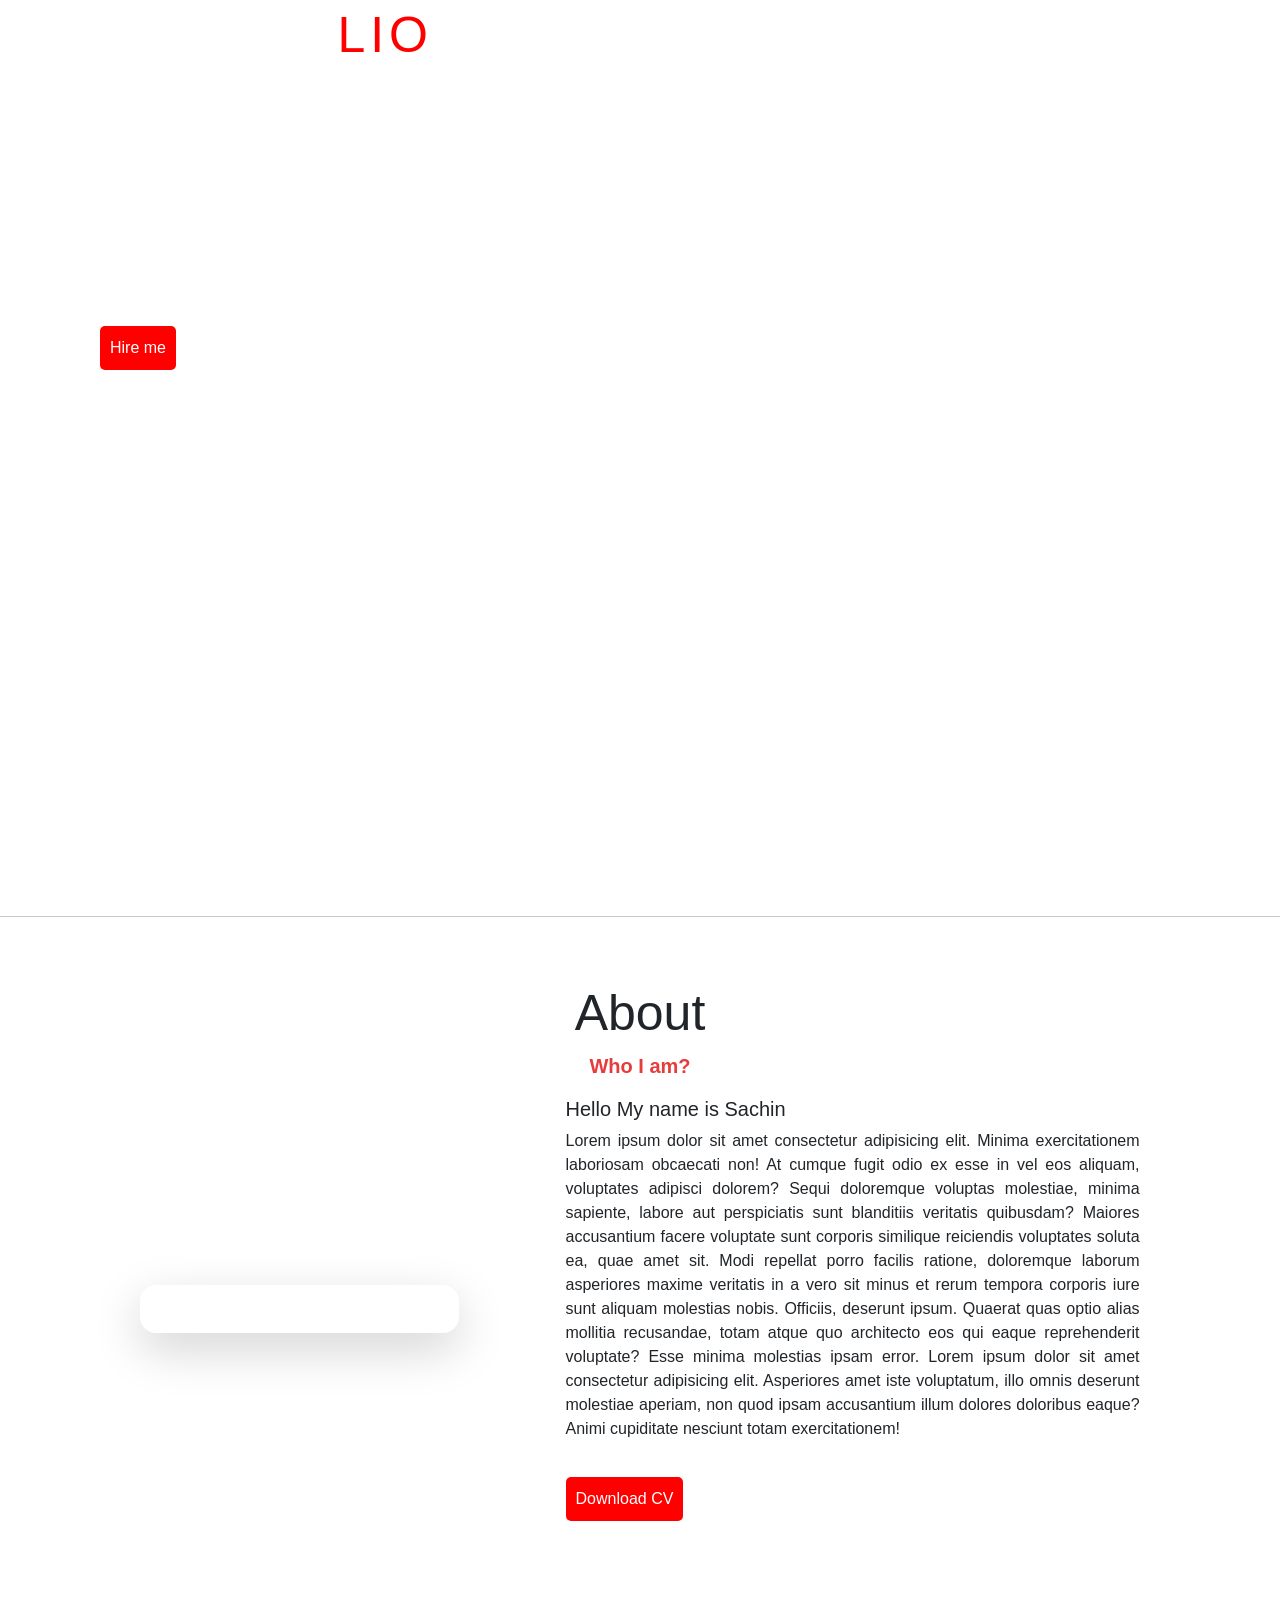
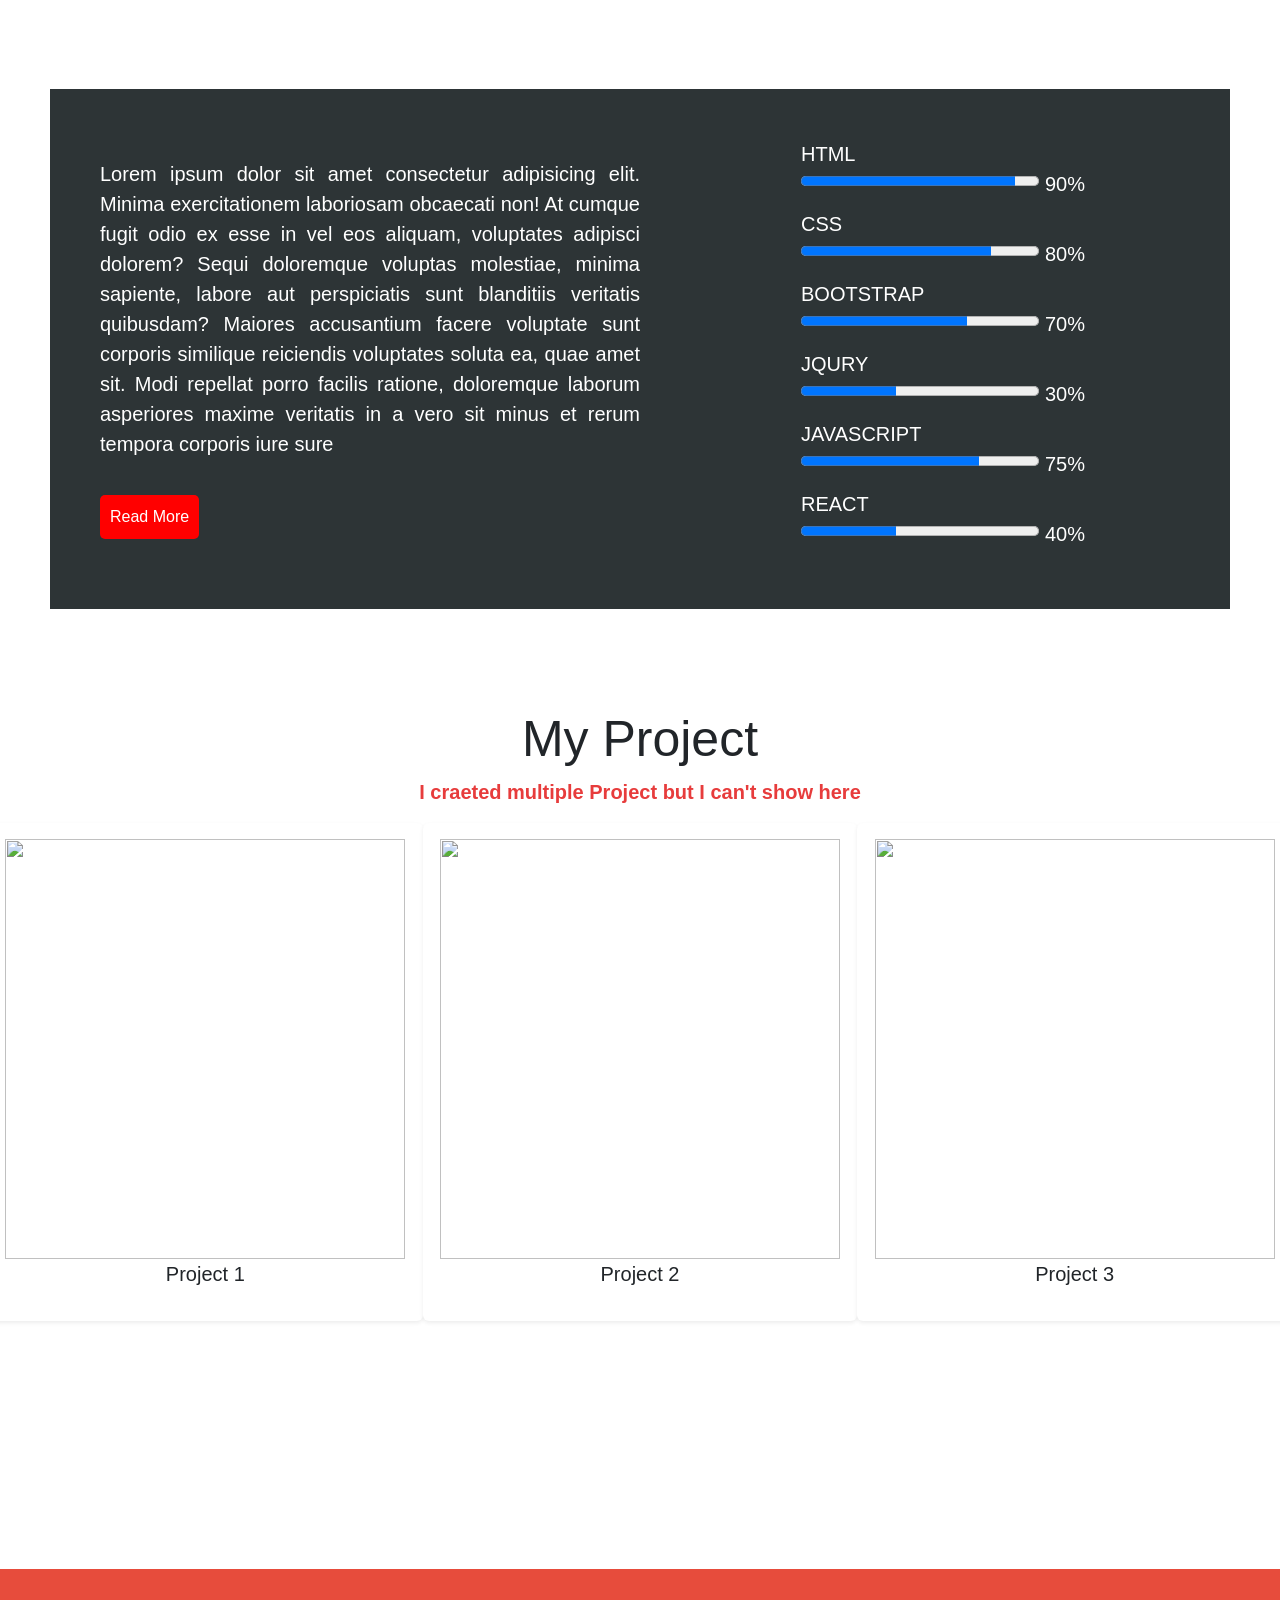
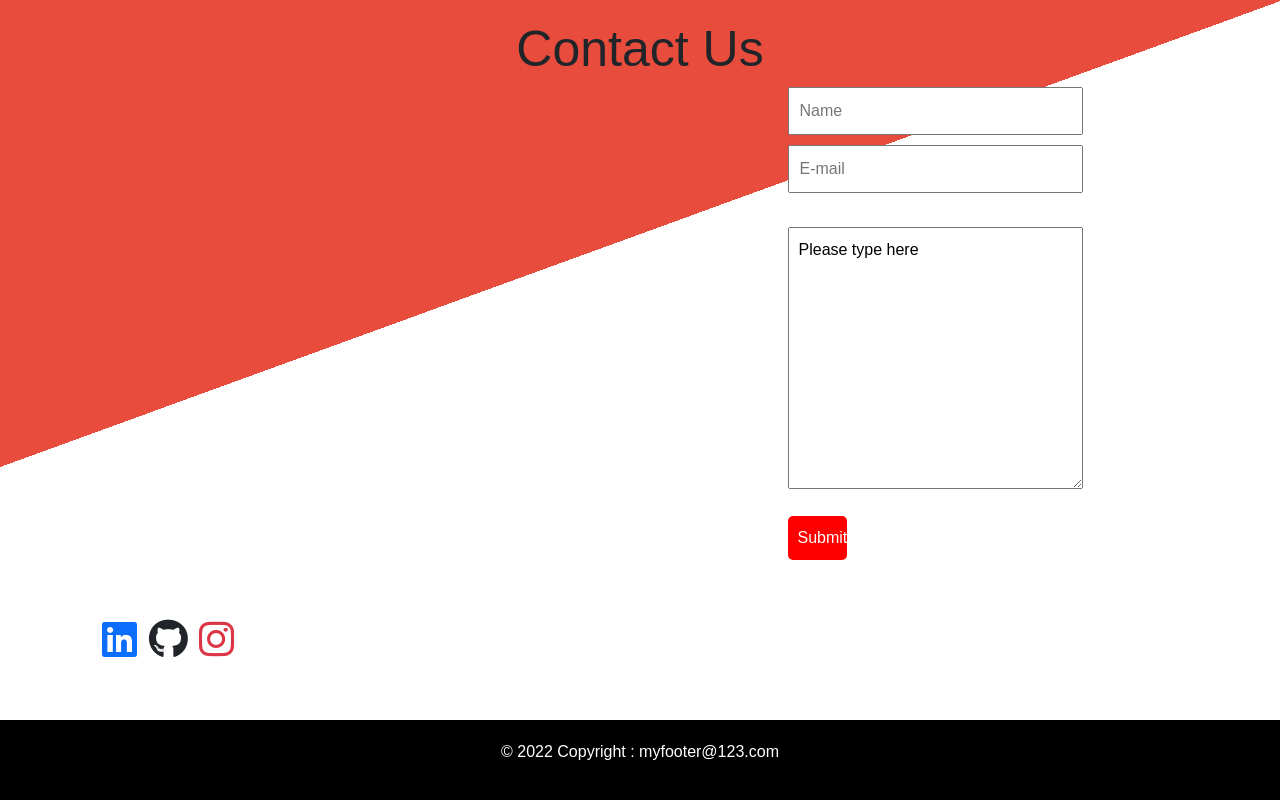
==== index.html @ 1a9c1e82 "replace the resume" ====
<!DOCTYPE html>
<html lang="en">

<head>
  <meta charset="UTF-8" />
  <meta http-equiv="X-UA-Compatible" content="IE=edge" />
  <meta name="viewport" content="width=device-width, initial-scale=1.0" />
  <title>Document</title>
  <link rel="stylesheet" href="style.css" />
  <link href="https://cdn.jsdelivr.net/npm/bootstrap@5.2.1/dist/css/bootstrap.min.css" rel="stylesheet"
    integrity="sha384-iYQeCzEYFbKjA/T2uDLTpkwGzCiq6soy8tYaI1GyVh/UjpbCx/TYkiZhlZB6+fzT" crossorigin="anonymous">

  <!-- font awesome -->
  <link rel="stylesheet" href="https://cdnjs.cloudflare.com/ajax/libs/font-awesome/6.2.0/css/all.min.css">
  <!-- aos library  -->
  <link rel="stylesheet" href="https://cdnjs.cloudflare.com/ajax/libs/aos/2.3.4/aos.css">
  <!-- jquery -->
  <!-- <script src="https://code.jquery.com/jquery-3.6.1.js"></script> -->

  <!-- type js -->
  <script src="js/typed.min.js"></script>

</head>

<body>
  <header>
    <nav>
      <div class="logo">PORTFO<span>LIO</span></div>
      <div class="menu">
        <a href="#home">Home</a>
        <a href="#about">About</a>
        <a href="#skills">Skills</a>
        <a href="#project">Project</a>
        <a href="#contact">Contact</a>
      </div>
    </nav>

    <div class="text">
      <p>Hello, I am</p>
      <h1>Sachin Rajput</h1>
      <p>And i am a <span id="ani" style="color:red;"></span></p>
      <button class="c-btn">Hire me</button>
    </div>
  </header>

  <section id="sidenav">
    <img src="img/menu icon1.jpg" id="menu-icon">
    <a href="#home">Home</a>
    <a href="#about">About</a>
    <a href="#skills">Skills</a>
    <a href="#project">Project</a>
    <a href="#contact">Contact</a>
  </section>
  <hr />
  <!-- about -->
  
  <section id="about">
    <div class="section-info">
      <h1>About</h1>
      <p>Who I am?</p>
    </div>
    <div class="about-row d-flex justify-content-evenly">
      <div class="about-left-col  p-0 rounded-4 shadow-lg">
        <img src="img/mypic.jpg" alt="" srcset="" data-aos="zoom-in" class="img-fluid p-4 rounded-5"/>
      </div>

      <div class="about-right-col ps-3">
        <h1>Hello My name is Sachin <span id="ane" class="text-danger fs-5"></span></h1>
        <p>
          Lorem ipsum dolor sit amet consectetur adipisicing elit. Minima
          exercitationem laboriosam obcaecati non! At cumque fugit odio ex
          esse in vel eos aliquam, voluptates adipisci dolorem? Sequi
          doloremque voluptas molestiae, minima sapiente, labore aut
          perspiciatis sunt blanditiis veritatis quibusdam? Maiores
          accusantium facere voluptate sunt corporis similique reiciendis
          voluptates soluta ea, quae amet sit. Modi repellat porro facilis
          ratione, doloremque laborum asperiores maxime veritatis in a vero
          sit minus et rerum tempora corporis iure sunt aliquam molestias
          nobis. Officiis, deserunt ipsum. Quaerat quas optio alias mollitia
          recusandae, totam atque quo architecto eos qui eaque reprehenderit
          voluptate? Esse minima molestias ipsam error. Lorem ipsum dolor sit
          amet consectetur adipisicing elit. Asperiores amet iste voluptatum,
          illo omnis deserunt molestiae aperiam, non quod ipsam accusantium
          illum dolores doloribus eaque? Animi cupiditate nesciunt totam
          exercitationem!
        </p>
        <button class="c-btn" onclick="openCv()">Download CV</button>
      </div>
    </div>
  </section>

  <!-- skills -->
  <section id="skills">
    <div class="section-info">
      <h1 class="mt-0">Skills</h1>
    </div>
    <div class="skills-row">
      <div class="skills-left-col">
        <p>
          Lorem ipsum dolor sit amet consectetur adipisicing elit. Minima
          exercitationem laboriosam obcaecati non! At cumque fugit odio ex
          esse in vel eos aliquam, voluptates adipisci dolorem? Sequi
          doloremque voluptas molestiae, minima sapiente, labore aut
          perspiciatis sunt blanditiis veritatis quibusdam? Maiores
          accusantium facere voluptate sunt corporis similique reiciendis
          voluptates soluta ea, quae amet sit. Modi repellat porro facilis
          ratione, doloremque laborum asperiores maxime veritatis in a vero
          sit minus et rerum tempora corporis iure sure
        </p>
        <button class="c-btn">Read More</button>
      </div>

      <div class="skills-right-col">
        <div class="progress-div">
          <p>
            <span>HTML</span> <br>
            <progress value="90" max="100"></progress>
            <span>90%</span>
          </p>

          <p>
            <span>CSS</span><br>
            <progress value="80" max="100"></progress>
            <span>80%</span>
          </p>

          <p>
            <span>BOOTSTRAP</span><br>
            <progress value="70" max="100"></progress>
            <span>70%</span>
          </p>

          <p>
            <span>JQURY</span><br>
            <progress value="40" max="100"></progress>
            <span>30%</span>
          </p>

          <p>
            <span>JAVASCRIPT</span><br>
            <progress value="75" max="100"></progress>
            <span>75%</span>
          </p>

          <p>
            <span>REACT</span><br>
            <progress value="40" max="100"></progress>
            <span>40%</span>
          </p>
        </div>
      </div>
  </section>

  <!-- project -->
  <section id="project" style="margin-top: 50px;">
    <div class="section-info my-3">
      <h1>My Project</h1>
      <p>I craeted multiple Project but I can't show here</p>
    </div>
    <div class="row w-auto my-3 text-center">
      <div class="col-sm-12 col-md-4 col-lg-4 col-12 shadow-sm p-3 mb-5 bg-white rounded ">
        <img src="img/project3.PNG" alt="" width="400" height="420" data-aos="flip-left">
        <p class="fs-5">Project 1</p>
      </div>
      <div class="col-sm-12 col-md-4 col-lg-4 col-12 shadow-sm p-3 mb-5 bg-white rounded">
        <img src="img/project2.PNG" alt="" width="400" height="420" data-aos="flip-right">
        <p class="fs-5">Project 2</p>
      </div>

      <div class="col-sm-12 col-md-4 col-lg-4 col-12 shadow-sm p-3 mb-5 bg-white rounded">
        <img src="img/project1.PNG" alt="" width="400" height="420" data-aos="flip-left">
        <p class="fs-5">Project 3</p>
      </div>
    </div>
  </section>

  <!-- contact -->
  <section id="contact" style="margin-top: 200px;">
    <div class="section-info">
      <h1>Contact Us</h1>
    </div>
    <div class="contact-row">
      <div class="contact-left-row">
        <img src="img/b3.png" alt="" srcset="" data-aos="fade-up">
      </div>

      <div class="contact-right-row">
        <form>
          <input type="name" placeholder="Name" autocomplete="off">
          <input type="email" placeholder="E-mail" autocomplete="off">
          <br><br>
          <textarea name="textare" id="" cols="30" rows="10">Please type here</textarea><br>
          <button class="c-btn">Submit</button>
        </form>
      </div>
    </div>
  </section>


  <div class="socialicon">
    <a href="https://www.linkedin.com/in/sachin-rajput-55550b216/"><i
        class="fa-brands fa-linkedin text-primary"></i></a>
    <a href="https://github.com/SachinRajput98"><i class="fa-brands fa-github text-dark"></i></a>
    <a href="https://www.instagram.com/sachin_rajput_up20/"><i class="fa-brands fa-instagram text-danger"></i></a>
  </div>


  <footer id="myfooter">
    <div class="footer footer-responsive">
      <p>© 2022 Copyright : <a href="https://github.com/SachinRajput98">myfooter@123.com</a></p>
    </div>
  </footer>
  <!-- bootstrap -->
  <script src="https://cdn.jsdelivr.net/npm/bootstrap@5.2.1/dist/js/bootstrap.bundle.min.js"
    integrity="sha384-u1OknCvxWvY5kfmNBILK2hRnQC3Pr17a+RTT6rIHI7NnikvbZlHgTPOOmMi466C8"
    crossorigin="anonymous"></script>
  <!-- aos libray for image flip -->
  <script src="https://unpkg.com/aos@2.3.1/dist/aos.js"></script>
  <script>
    AOS.init();
  </script>
  <!-- It is not working -->
  <!-- <script src="js/jquery.ripples.js"></script>
    <script>
      jQuery (document).ready(function(){
        $('header').ripples({
          dropRadius:20,
          perturbance:0.03,
        });
      })
    </script>  -->

  <!-- type front end developer -->
  <script>
    let animate = new Typed("#ani", {
      strings: ["Front End Developer", "Back End Developer", "Cloud Engineer"],
      typeSpeed: 100,
      backSpeed: 100,
      loop: true,
    })
  </script>

  <script>
    let animatee = new Typed("#ane", {
      strings: ["Front End Developer"],
      typeSpeed: 100,
      backSpeed: 100,
      loop: true,
    })
  </script>

  <script>
    var menu = document.getElementById("menu-icon");
    var sidenav = document.getElementById("sidenav");
    sidenav.style.width = "0px";
    menu.onclick = function () {
      if (sidenav.style.width == "0px") {
        sidenav.style.width = "250px";
      }
      else {
        sidenav.style.width = "0px";
      }
    }
  </script>
  <script>
    function openCv() {
      console.log("clicked")
      window.open("img/sachin-kumar.pdf", "_blank");
    }
  </script>
</body>

</html>
---- style.css ----
* {
  margin: 0;
  padding: 0;
  box-sizing: border-box;
  font-family: Verdana, Geneva, Tahoma, sans-serif;
  scroll-behavior: smooth;
}
header {
  width: 100%;
  height: 100vh;
  background: url("img/b1.png"), url("img/bg1.jpeg");
  background-size: 50% 100%, cover;
  background-position: right, center;
  background-repeat: no-repeat, no-repeat;
  /* used clip path generator  design create like -- tringle*/
  clip-path: polygon(50% 0%, 100% 0, 100% 75%, 50% 100%, 0% 75%, 0 0);
  background-attachment: fixed;
}
.logo {
  color: white;
  font-size: 50px;
  margin-left: 100px;
  letter-spacing: 5px;
}
.logo span {
  color: red;
}

/* nav css */
.menu {
  margin-right: 100px;
}
.menu a {
  color: white;
  text-decoration: none;
  padding: 10px 20px;
  margin: 5px;
  font-size: 20px;
  font-weight: bold;
}
.menu a:hover {
  color:chocolate;
  transition: 0.4;
}

nav {
  width: 100%;
  height: 70px;
  display: flex;
  align-items: center;
  justify-content: space-between;
}

/* text css */
.text {
  color: white;
  margin-top: 100px;
  padding-left: 100px;
  max-width: 550px;
}
.text h1 {
  font-size: 30px;
}
.text p {
  font-size: 20px;
}

.c-btn {
  color: white;
  background-color: red;
  margin-top: 20px;
  border: none;
  outline: none;
  width: auto;
  padding: 10px;
  border-radius: 5px;
}

/* about css */
#about {
  padding: 50px 50px;

}
.section-info {
  font-weight: bold;
  text-align: center;
}
.section-info h1 {
  font-size: 50px;
}
.section-info p {
  font-size: 20px;
  color: #e73c3c;
}
.about-row {
  display: flex;
  flex-wrap: wrap;
  justify-content: center;
  align-items: center;
}
.about-left-col {
  flex-basis: 27%;
}
.about-left-col img {
  width: 100%;
  padding: 50px;
}
.about-right-col {
  flex-basis: 50%;
}
.about-right-col img {
  text-align: center;
  align-items: center;
}
.about-right-col h1 {
  font-size: 20px;
}
.about-right-col p {
  text-align: justify;
}

/* skill css */

#skills {
  padding: 100px 50px;
  background: url("img/bg2.jpg");
  background-size: cover;
  color: white;
  padding: 50px;
  background-attachment: fixed;
}
#skills .section-info h1 {
  color: white;
}
.skills-row {
  display: flex;
  flex-wrap: wrap;
  justify-content: center;
  align-items: center;
  background: rgb(45, 52, 54);
  padding: 50px;
}
.skills-left-col {
  flex-basis: 50%;
  text-align: justify;
}

.skills-left-col p {
  font-size: 20px;
}
.skills-right-col {
  flex-basis: 50%;
}

progress {
  width: 80%;
}

.progress-div {
  width: 70%;
  margin: auto;
}
.progress-div p {
  margin-bottom: 10px;
  font-size: 20px;
  padding-left: 80px;
  text-align: justify;
}

/* contact css */
#contact {
  padding: 50px 50px;
  margin-top: 100px;
  background: linear-gradient(160deg, #e74c3c 45%, white 0%);
}

.contact-row {
  display: flex;
  flex-wrap: wrap;
  justify-content: center;
  align-items: center;
}
.contact-left-row {
  flex-basis: 50%;
}

.contact-right-row {
  flex-basis: 50%;
}
.contact-right-row form {
  text-align: center;
}
.contact-right-row form h2 {
  margin-bottom: 20px;
}

.contact-right-row form input {
  margin-bottom: 10px;
  width: 50%;
  padding: 10px;
}
.contact-right-row form textarea {
  width: 50%;
  padding: 10px;
}
.contact-right-row form button {
  width: 10%;
  padding: 10px;
  margin-right: 40%;
}

/* footer */
#myfooter {
  display: flex;
  width: 100%;
  text-align: center;
  align-items: center;
  background-color: black;
  height: 80px;
  padding: 30px;
  justify-content: space-around;
  text-decoration: none;
}
#myfooter p {
  text-decoration: none;
  color: white;
}
#myfooter a {
    text-decoration: none;
    color: white;
  }
.socialicon {
  margin-left: 8%;
  margin-bottom: 50px;
  font-size: 40px;
}

#sidenav{
  display: none;
}

/* @media only screen and (max-width: 600px) and (min-width: 400px) {...} */
@media only screen and (max-width:768px){
  header{
    background: url("img/bg1.jpeg");
    background-size: cover;
  }
  #sidenav{
    position: fixed;
    top: 0;
    right: 0;
    width: 0px;
    height: 100vh;
    background: rgba(0,0,0, 0.8);
    padding: 100px 0px;
  }
 
  #sidenav a{
    text-decoration: none;
    color: white;
    font-size: 20px;
    margin: 10px 30px;
    padding: 20px;
    display: block;
  }

  #sidenav a:hover{
    color: darkorange;
    transition: 0.4s;
  }

  #menu-icon{
    position:fixed;
    top: 10px;
    left:50px;
    width: 50px;
    cursor: pointer;
    transition: 0.4s;
    display: block;
  }
  /* #menu-icon{
    display:inline;
  } */
  .logo{
    padding-left: 50px;
  }
  .menu a{
    display: none;
  }
  .text{
    margin-left: 50px;
  }

  .about-left-col {
    flex-basis: 100%;
  }
  .about-left-col img {
    width: 100%;
    padding: 50px;
  }
  .about-right-col {
    flex-basis: 100%;
    padding: 100px;
  }
  .skills-left-col {
    flex-basis: 100%;
  }
  .skills-right-col {
    flex-basis: 100%;
  }
  progress{
    width: 80%;
  }

  .progress-div p {
    margin-bottom: 10px;
    font-size: 20px;
    padding-left: 20px;
    text-align: justify;
  }
  .contact-left-row {
    flex-basis: 100%;
  }
  
  .contact-right-row {
    flex-basis: 100%;
  }
  .contact-right-row form {
    width: auto;
  }
  .contact-right-row form  button{
    width: auto;
  }
  .socialicon {
    margin-left: 40%;
    margin-bottom: 50px;
    font-size: 40px;
  }
}
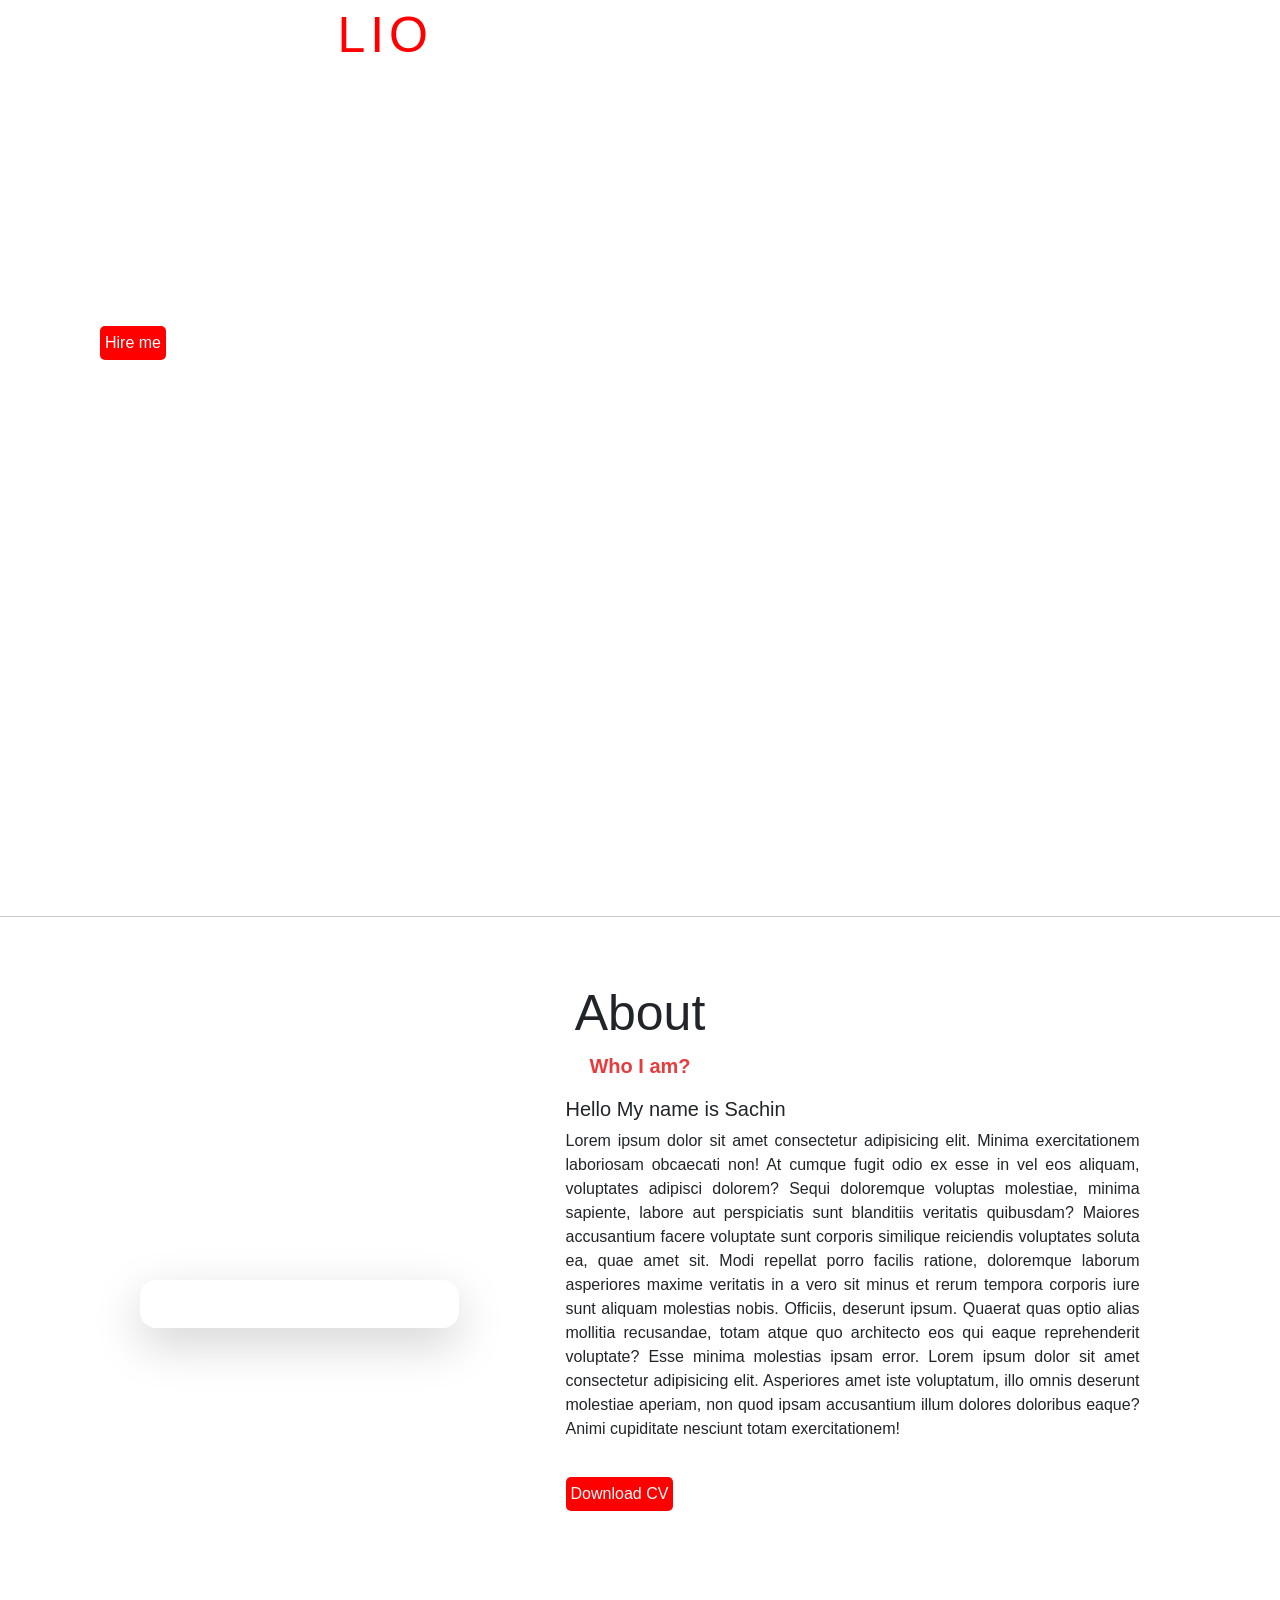
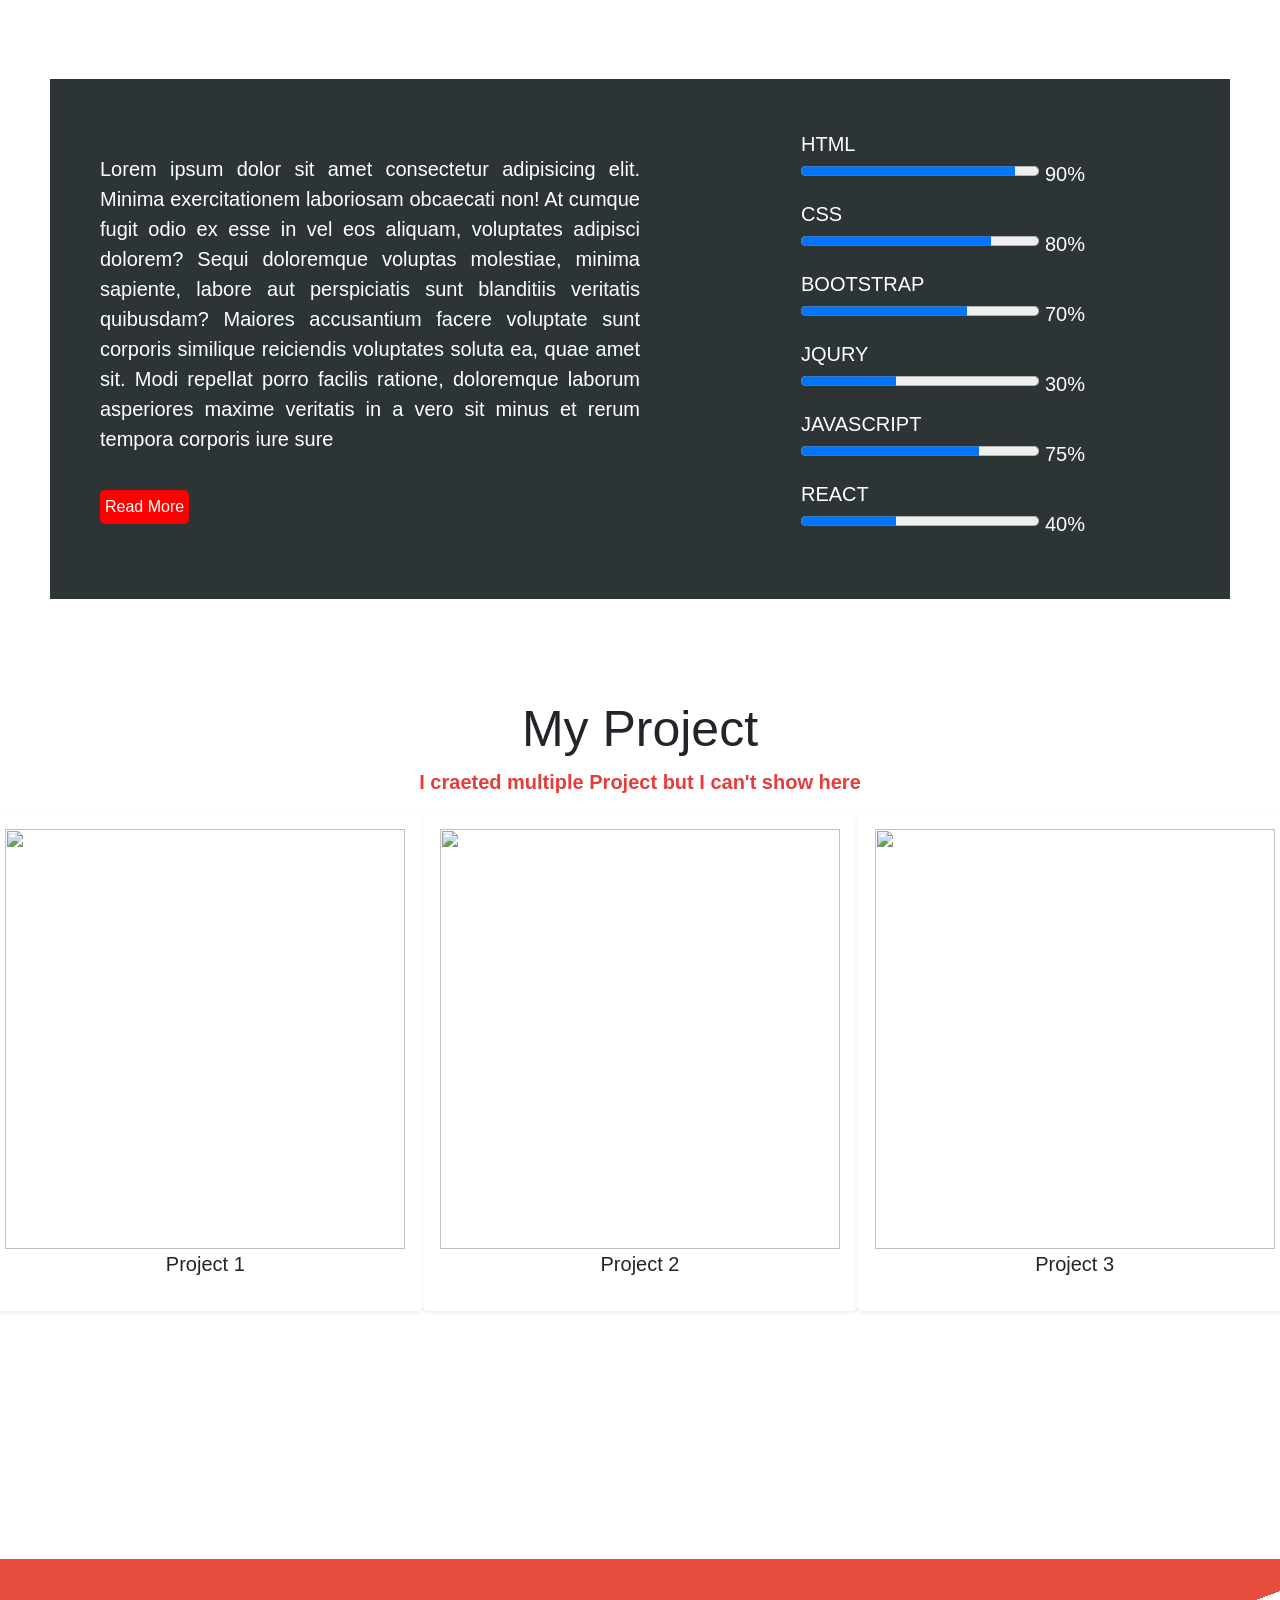
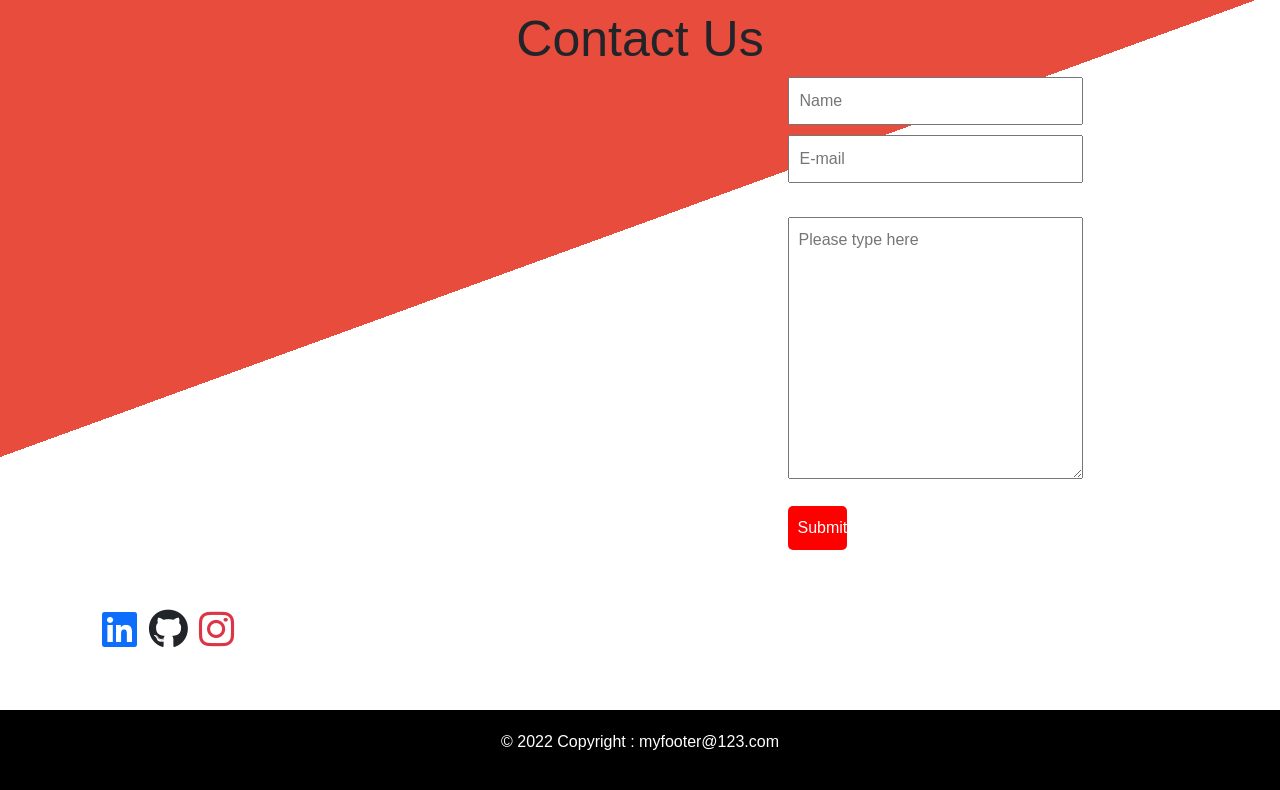
==== commit c9ae86dd: "some chages in conatact textarea" ====
--- a/index.html
+++ b/index.html
@@ -189,7 +189,7 @@
           <input type="name" placeholder="Name" autocomplete="off">
           <input type="email" placeholder="E-mail" autocomplete="off">
           <br><br>
-          <textarea name="textare" id="" cols="30" rows="10">Please type here</textarea><br>
+          <textarea name="textare" id="" cols="30" rows="10" placeholder="Please type here"></textarea><br>
           <button class="c-btn">Submit</button>
         </form>
       </div>
--- a/style.css
+++ b/style.css
@@ -4,6 +4,12 @@
   box-sizing: border-box;
   font-family: Verdana, Geneva, Tahoma, sans-serif;
   scroll-behavior: smooth;
+  
+}
+
+html,body{
+  overflow-x: hidden;
+  overflow-y: auto;
 }
 header {
   width: 100%;
@@ -72,7 +78,7 @@
   border: none;
   outline: none;
   width: auto;
-  padding: 10px;
+  padding: 5px;
   border-radius: 5px;
 }
 
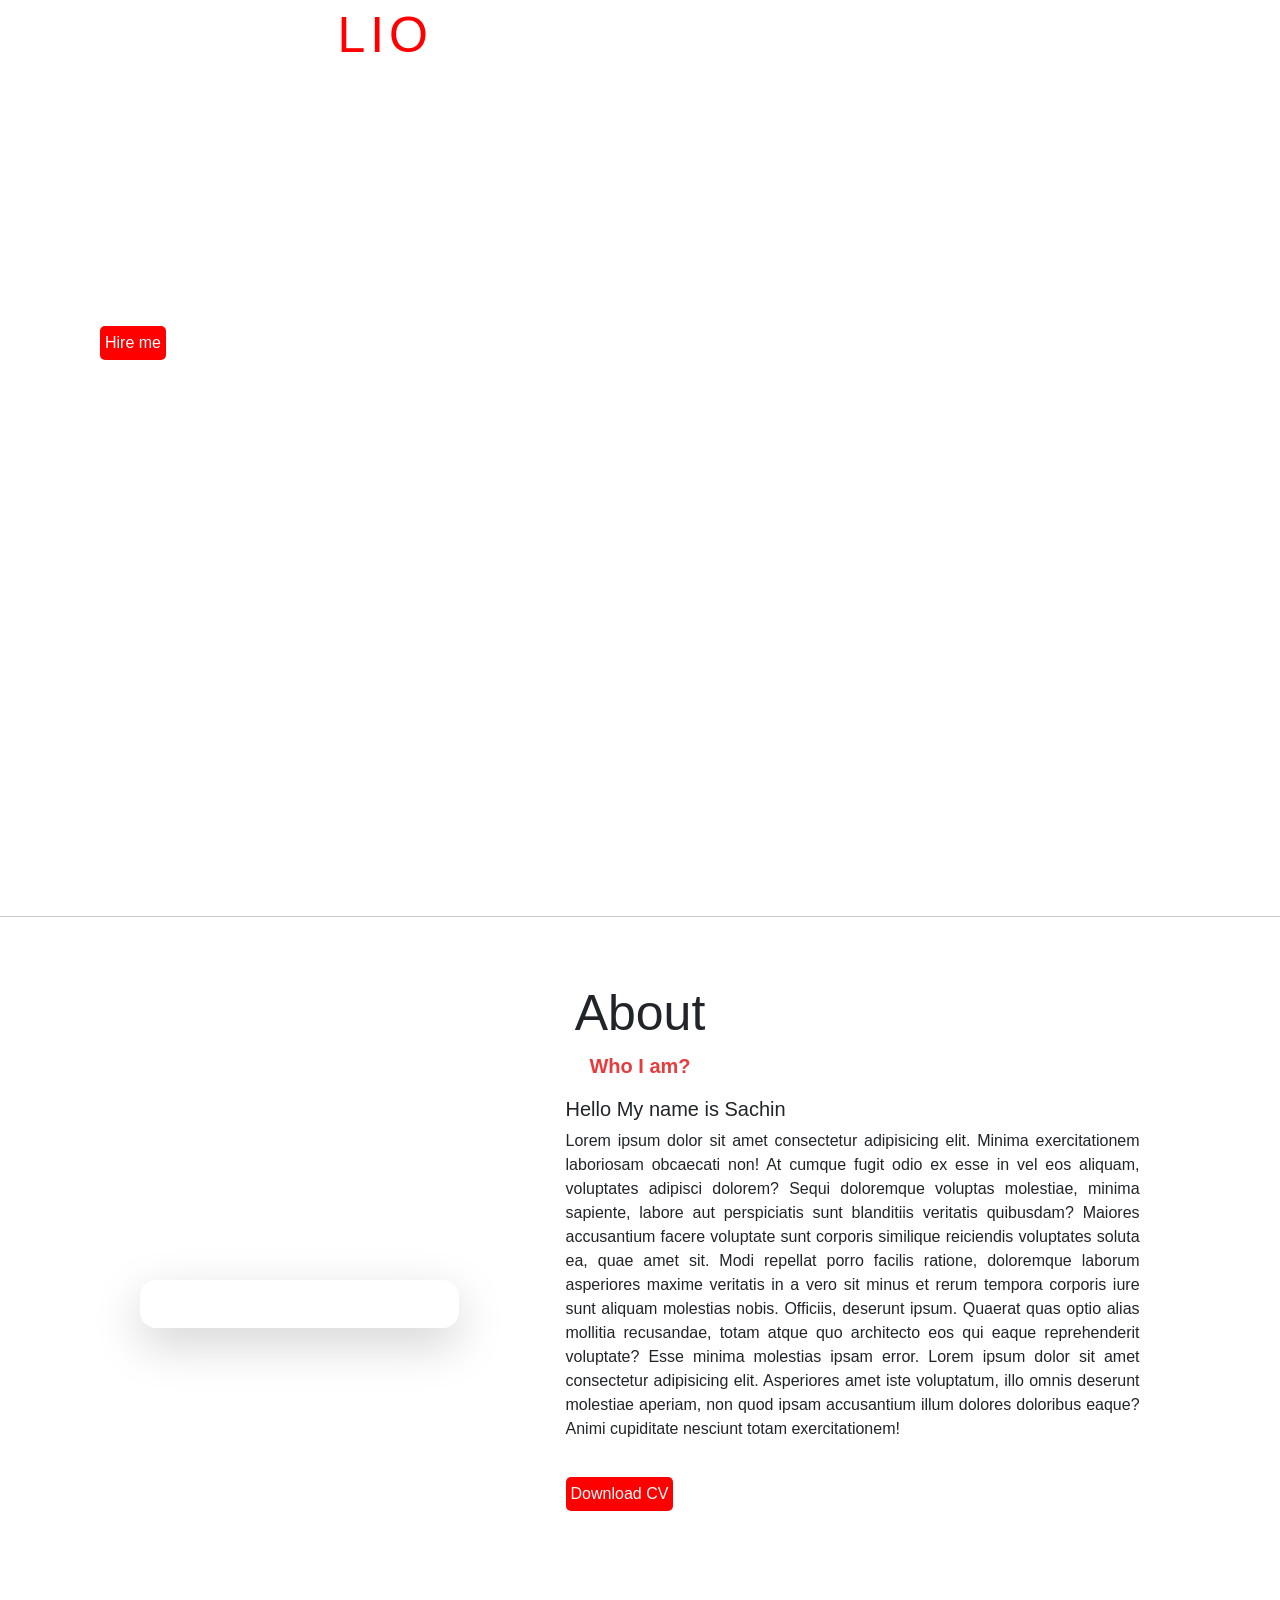
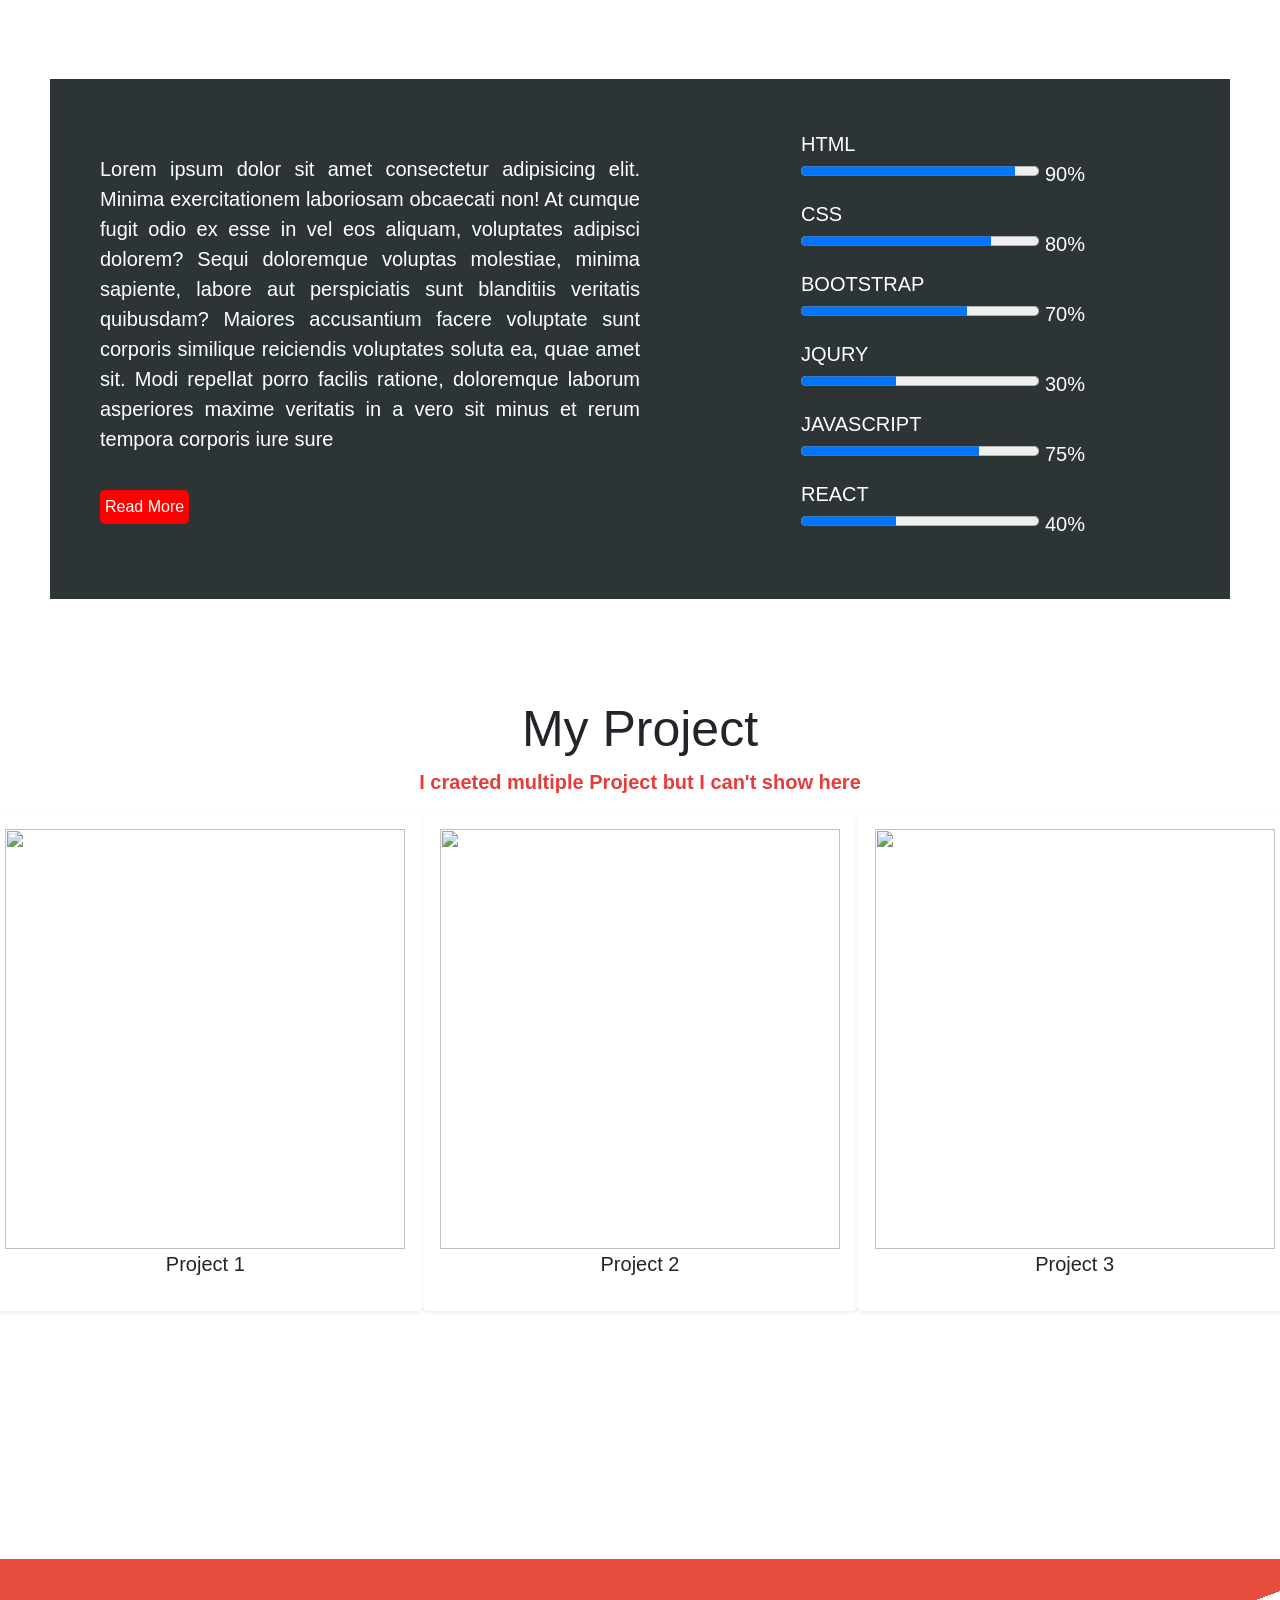
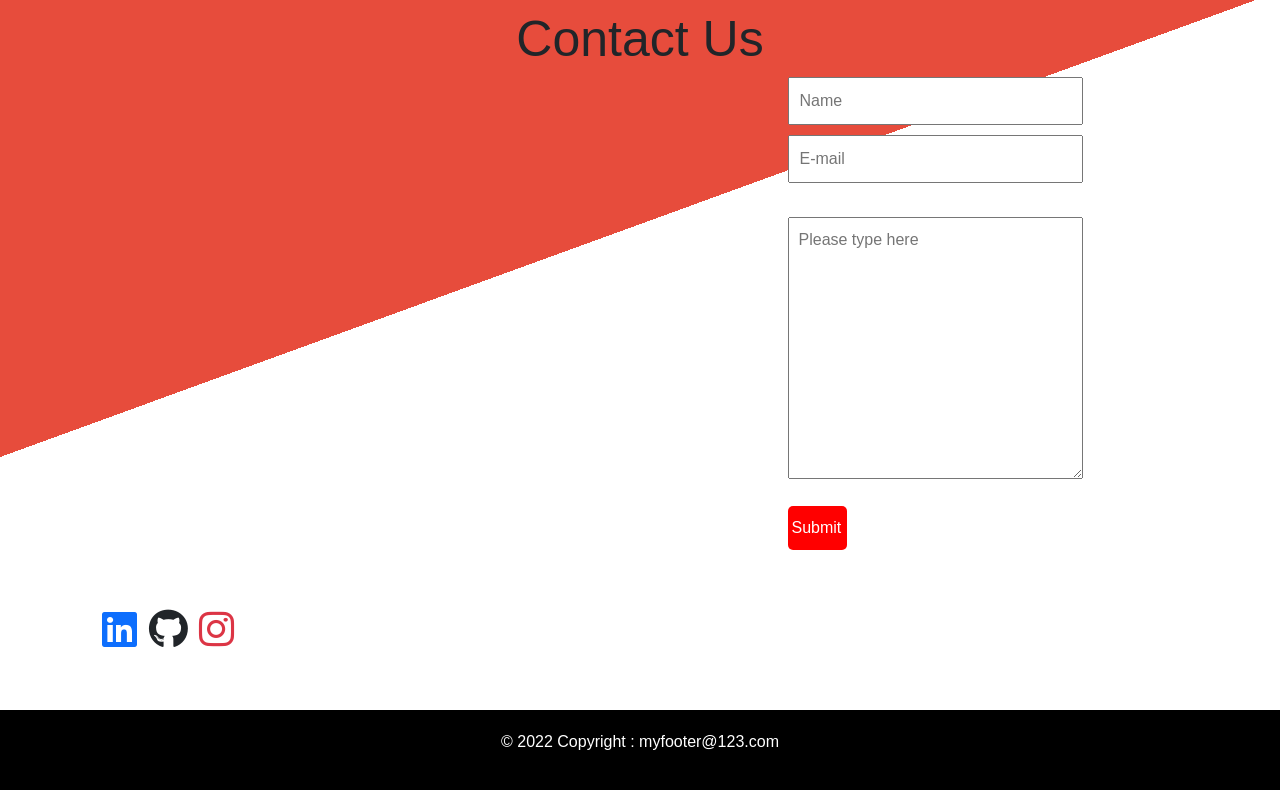
==== commit 962083e7: "some chages in conatct submit button" ====
--- a/index.html
+++ b/index.html
@@ -190,7 +190,7 @@
           <input type="email" placeholder="E-mail" autocomplete="off">
           <br><br>
           <textarea name="textare" id="" cols="30" rows="10" placeholder="Please type here"></textarea><br>
-          <button class="c-btn">Submit</button>
+          <button class="c-btn ps-1 text-center fw-lighter align-middle">Submit</button>
         </form>
       </div>
     </div>
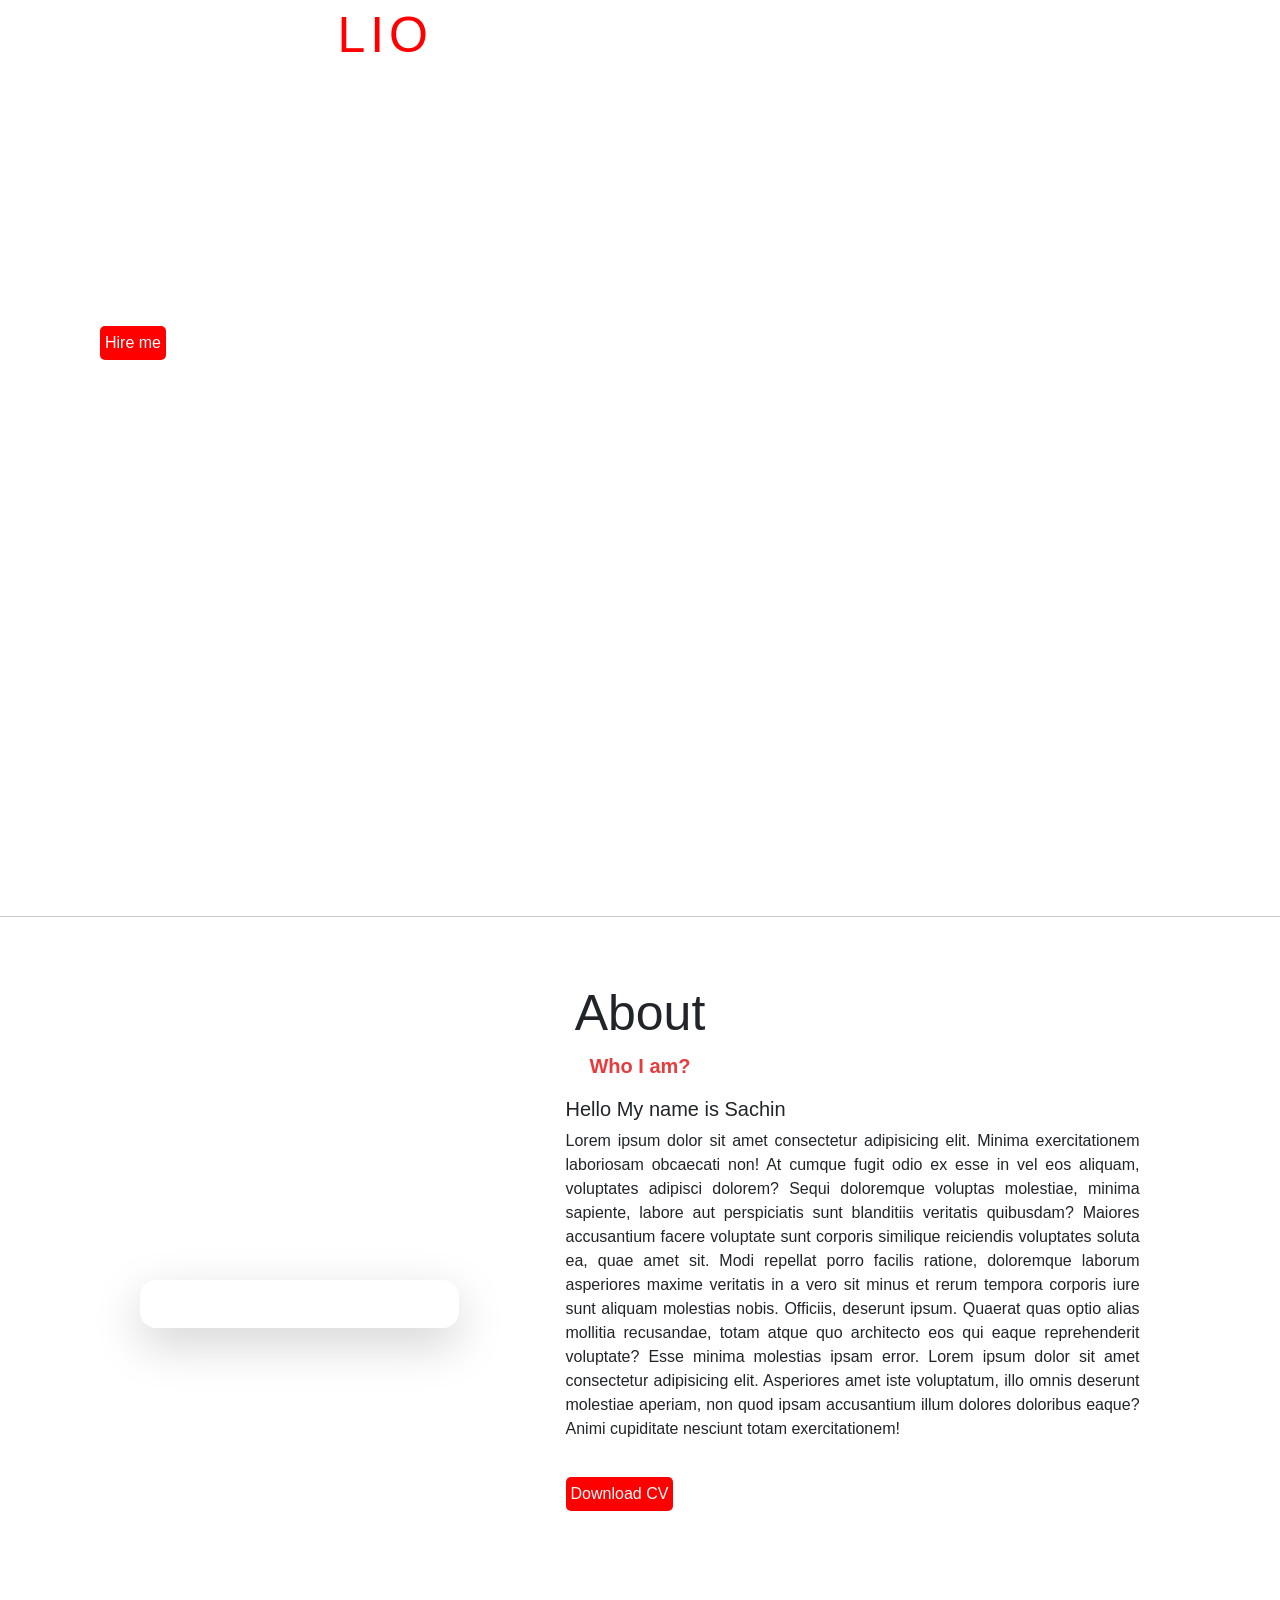
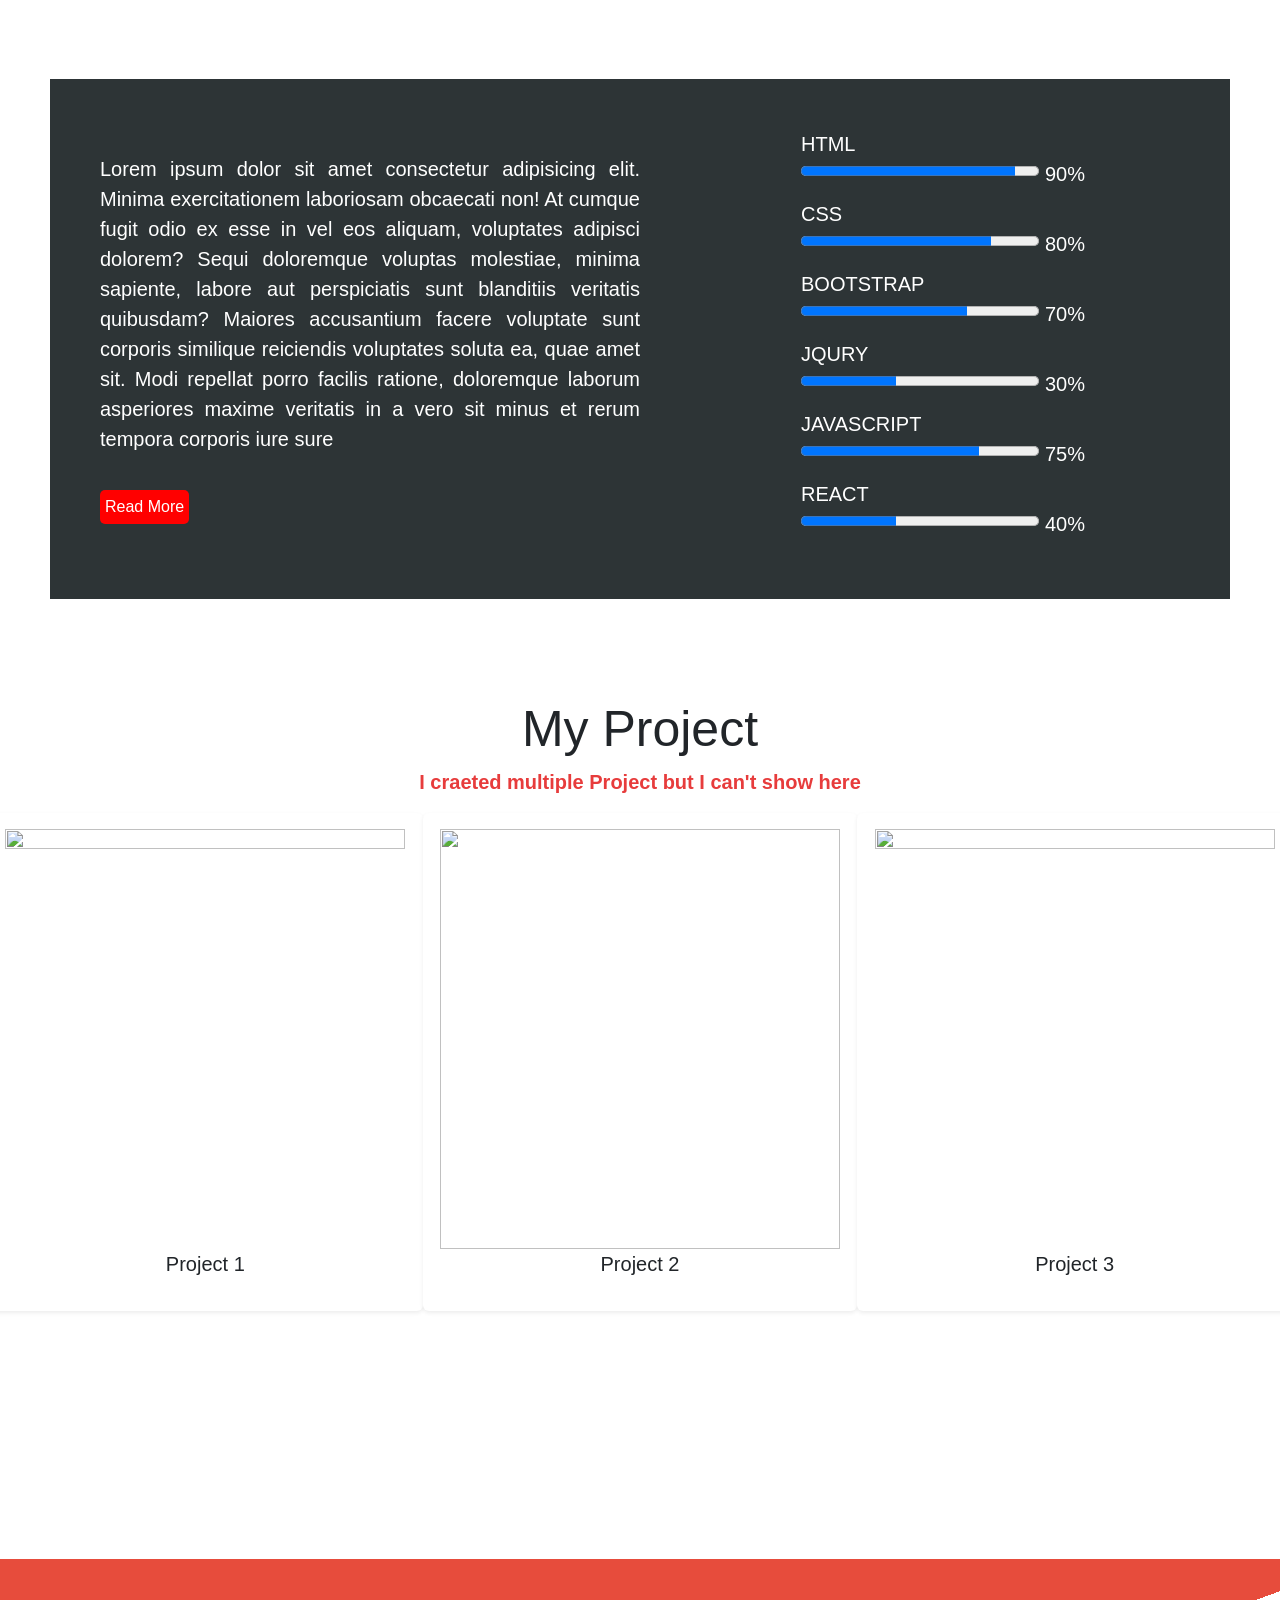
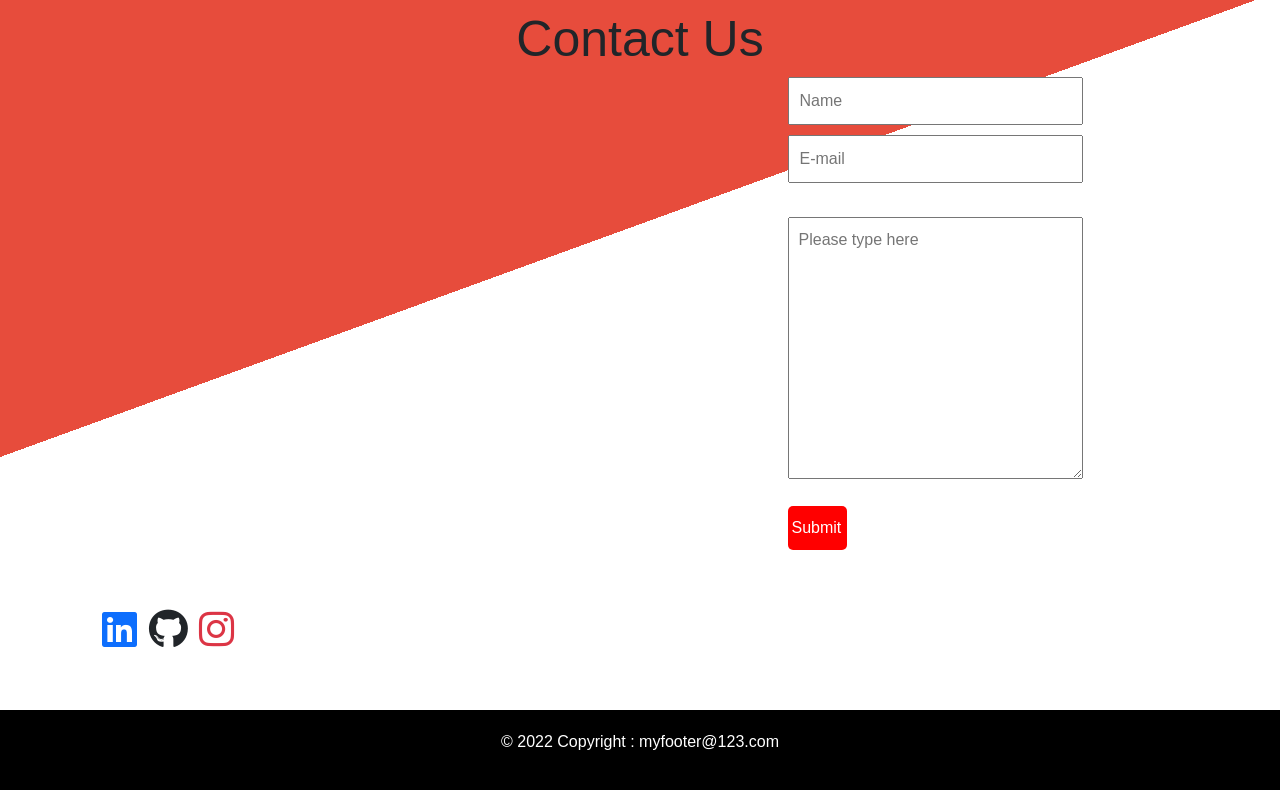
==== commit 89a752ae: "images responsive classes add" ====
--- a/index.html
+++ b/index.html
@@ -44,8 +44,8 @@
   </header>
 
   <section id="sidenav">
-    <img src="img/menu icon1.jpg" id="menu-icon">
-    <a href="#home">Home</a>
+    <img src="img/menu icon1.jpg" id="menu-icon" class="img-fluid">
+    <a href="#home">Home</a> 
     <a href="#about">About</a>
     <a href="#skills">Skills</a>
     <a href="#project">Project</a>
@@ -159,16 +159,16 @@
     </div>
     <div class="row w-auto my-3 text-center">
       <div class="col-sm-12 col-md-4 col-lg-4 col-12 shadow-sm p-3 mb-5 bg-white rounded ">
-        <img src="img/project3.PNG" alt="" width="400" height="420" data-aos="flip-left">
+        <img src="img/project3.PNG" alt="" width="400" height="420" data-aos="flip-left" class="img-fluid">
         <p class="fs-5">Project 1</p>
       </div>
-      <div class="col-sm-12 col-md-4 col-lg-4 col-12 shadow-sm p-3 mb-5 bg-white rounded">
+      <div class="col-sm-12 col-md-4 col-lg-4 col-12 shadow-sm p-3 mb-5 bg-white rounded" class="img-fluid">
         <img src="img/project2.PNG" alt="" width="400" height="420" data-aos="flip-right">
         <p class="fs-5">Project 2</p>
       </div>
 
       <div class="col-sm-12 col-md-4 col-lg-4 col-12 shadow-sm p-3 mb-5 bg-white rounded">
-        <img src="img/project1.PNG" alt="" width="400" height="420" data-aos="flip-left">
+        <img src="img/project1.PNG" alt="" width="400" height="420" data-aos="flip-left" class="img-fluid">
         <p class="fs-5">Project 3</p>
       </div>
     </div>
@@ -181,7 +181,7 @@
     </div>
     <div class="contact-row">
       <div class="contact-left-row">
-        <img src="img/b3.png" alt="" srcset="" data-aos="fade-up">
+        <img src="img/b3.png" alt="" srcset="" data-aos="fade-up" class="img-fluid">
       </div>
 
       <div class="contact-right-row">
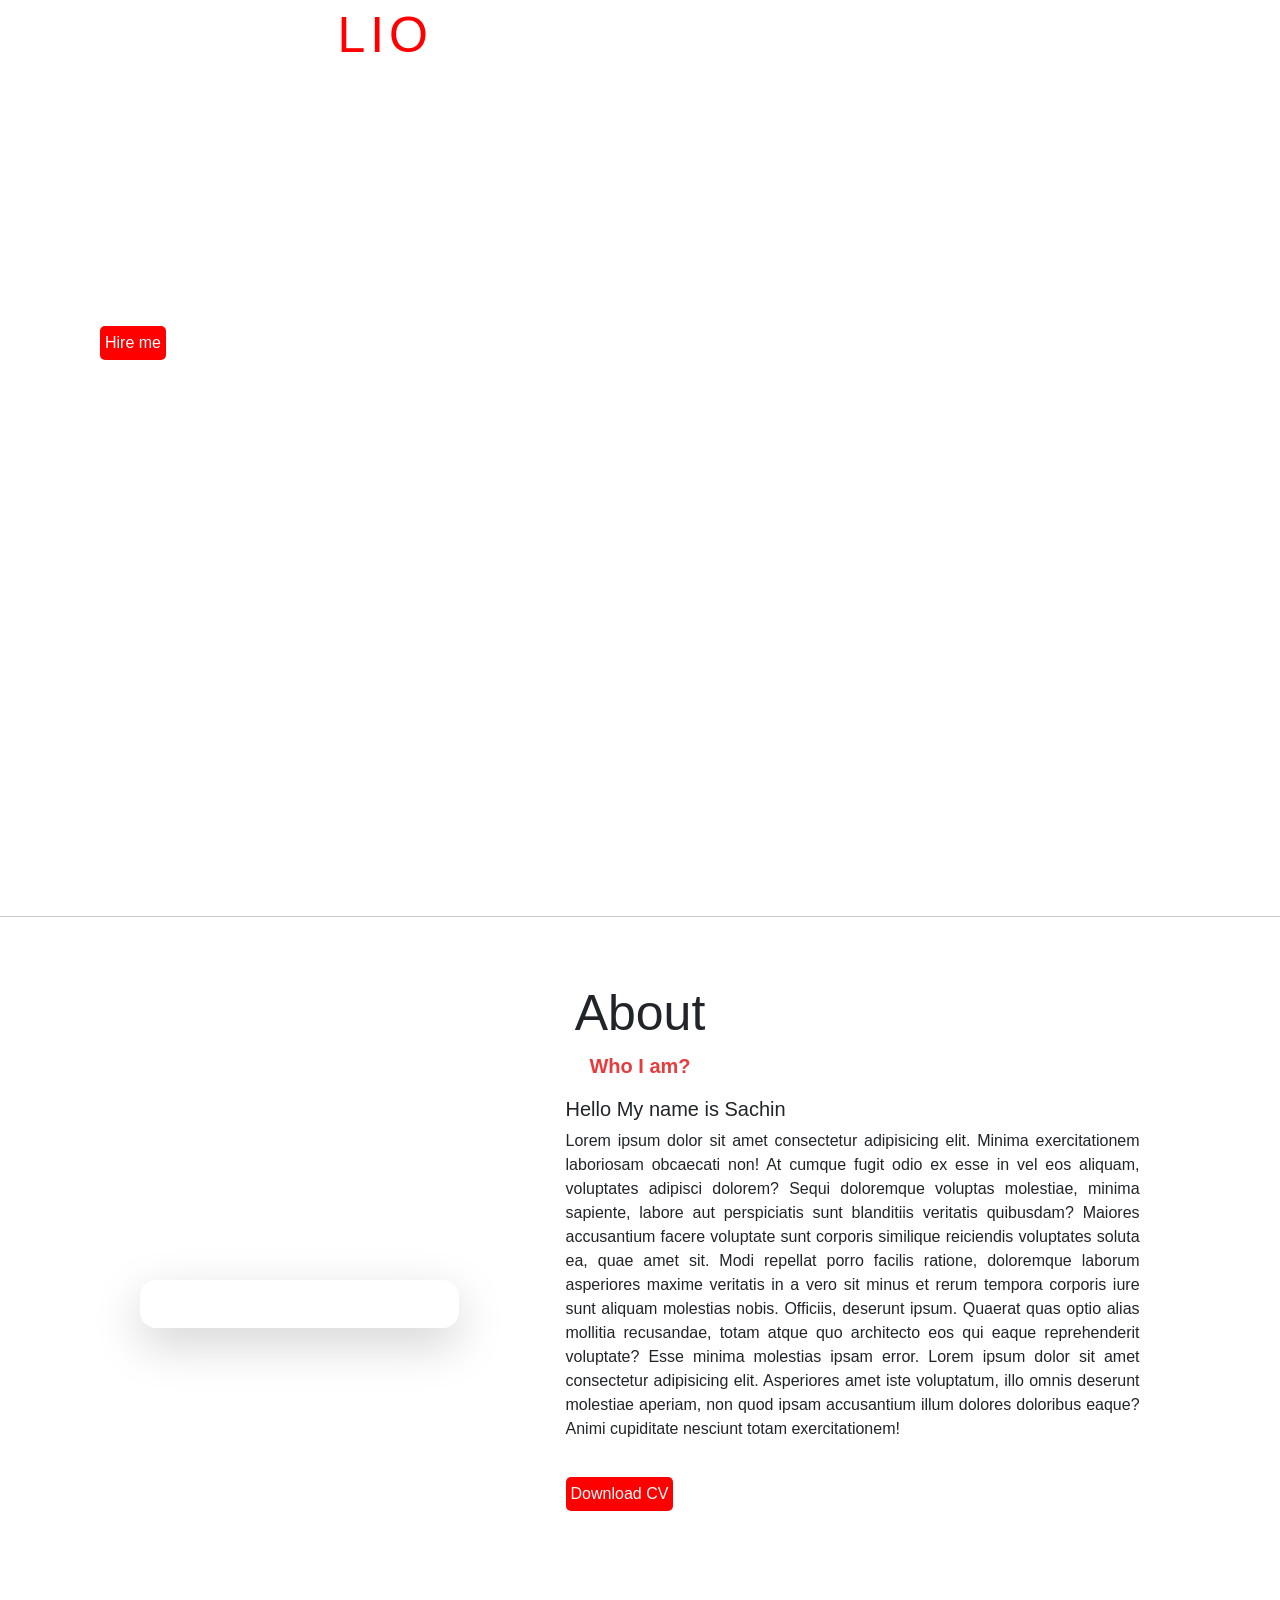
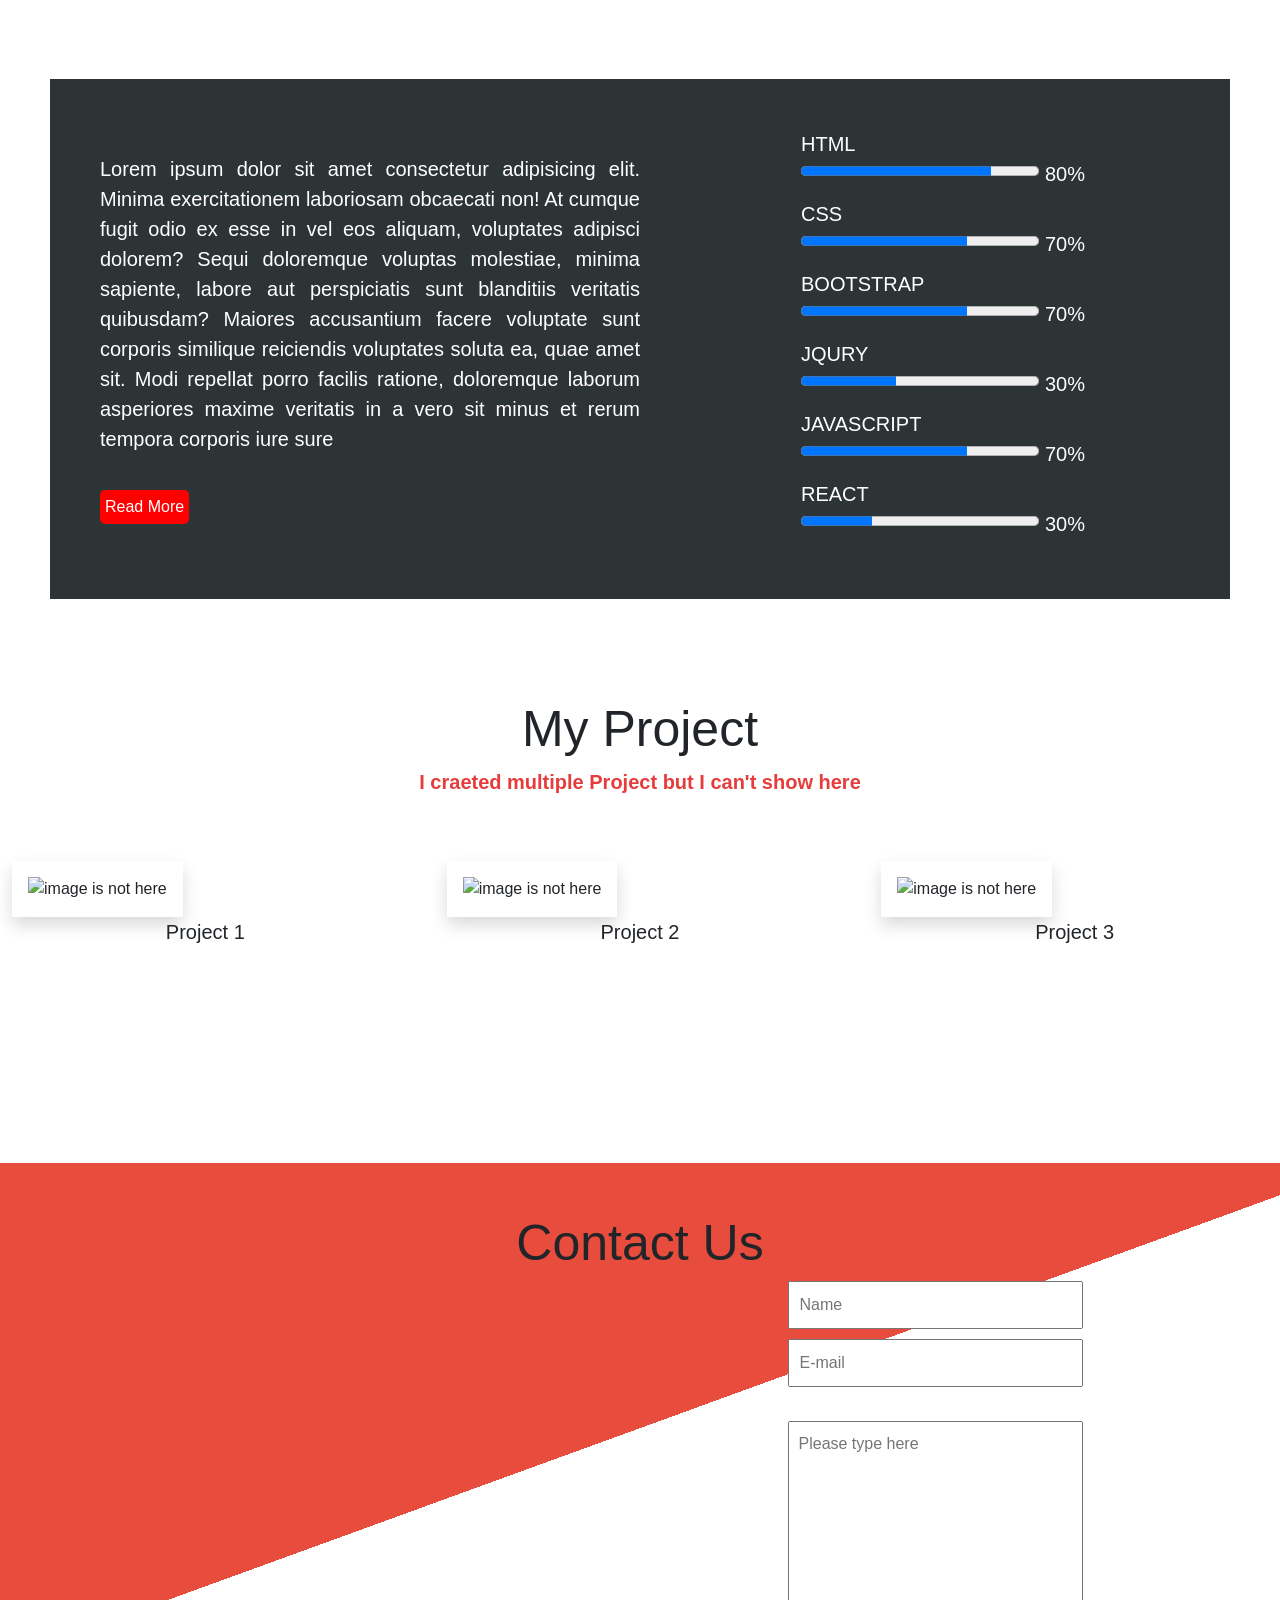
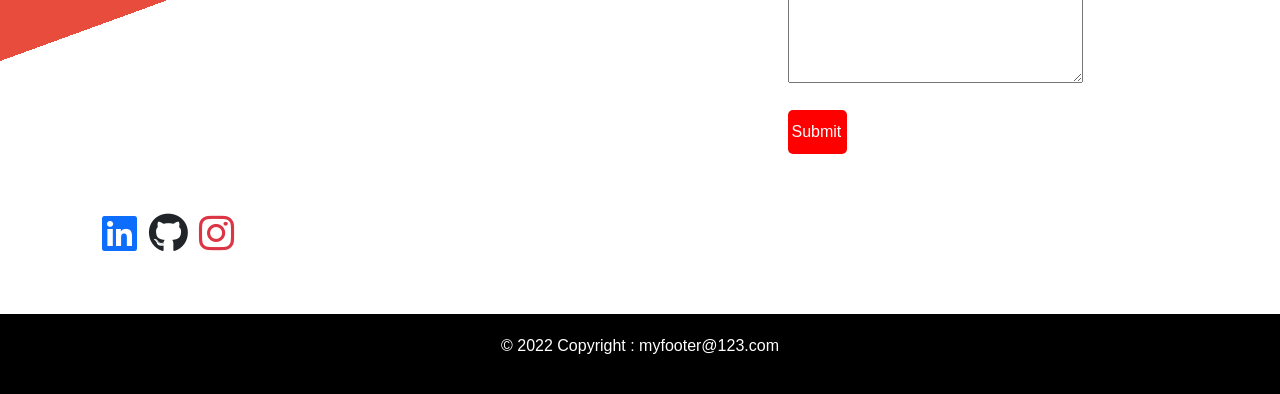
==== commit 8656035e: "some changes on project images" ====
--- a/index.html
+++ b/index.html
@@ -114,14 +114,14 @@
         <div class="progress-div">
           <p>
             <span>HTML</span> <br>
-            <progress value="90" max="100"></progress>
-            <span>90%</span>
-          </p>
-
-          <p>
-            <span>CSS</span><br>
             <progress value="80" max="100"></progress>
             <span>80%</span>
+          </p>
+
+          <p>
+            <span>CSS</span><br>
+            <progress value="70" max="100"></progress>
+            <span>70%</span>
           </p>
 
           <p>
@@ -138,38 +138,38 @@
 
           <p>
             <span>JAVASCRIPT</span><br>
-            <progress value="75" max="100"></progress>
-            <span>75%</span>
+            <progress value="70" max="100"></progress>
+            <span>70%</span>
           </p>
 
           <p>
             <span>REACT</span><br>
-            <progress value="40" max="100"></progress>
-            <span>40%</span>
+            <progress value="30" max="100"></progress>
+            <span>30%</span>
           </p>
         </div>
       </div>
   </section>
 
   <!-- project -->
-  <section id="project" style="margin-top: 50px;">
+  <section id="project" style="margin-top: 50px;" class="">
     <div class="section-info my-3">
       <h1>My Project</h1>
       <p>I craeted multiple Project but I can't show here</p>
     </div>
-    <div class="row w-auto my-3 text-center">
-      <div class="col-sm-12 col-md-4 col-lg-4 col-12 shadow-sm p-3 mb-5 bg-white rounded ">
-        <img src="img/project3.PNG" alt="" width="400" height="420" data-aos="flip-left" class="img-fluid">
-        <p class="fs-5">Project 1</p>
-      </div>
-      <div class="col-sm-12 col-md-4 col-lg-4 col-12 shadow-sm p-3 mb-5 bg-white rounded" class="img-fluid">
-        <img src="img/project2.PNG" alt="" width="400" height="420" data-aos="flip-right">
-        <p class="fs-5">Project 2</p>
-      </div>
-
-      <div class="col-sm-12 col-md-4 col-lg-4 col-12 shadow-sm p-3 mb-5 bg-white rounded">
-        <img src="img/project1.PNG" alt="" width="400" height="420" data-aos="flip-left" class="img-fluid">
-        <p class="fs-5">Project 3</p>
+    <div class="row">
+      <div class="col-4 mx-auto g-5 ">
+        <img src="img/project1.PNG" alt="image is not here" width="" height="" data-aos="flip-left" class="img-fluid w-100 h-100 shadow p-3">
+        <p class="fs-5 text-center">Project 1</p>
+      </div>
+      <div class="col-4 mx-auto g-5 ">
+        <img src="img/project2.PNG" alt="image is not here" width="" height="" data-aos="flip-left" class="img-fluid w-100 h-100 shadow p-3">
+        <p class="fs-5 text-center">Project 2</p>
+      </div>
+
+      <div class="col-4 mx-auto g-5 ">
+        <img src="img/project3.PNG" alt="image is not here" width="" height="" data-aos="flip-left" class="img-fluid w-100 h-100 shadow p-3">
+        <p class="fs-5 text-center">Project 3</p>
       </div>
     </div>
   </section>
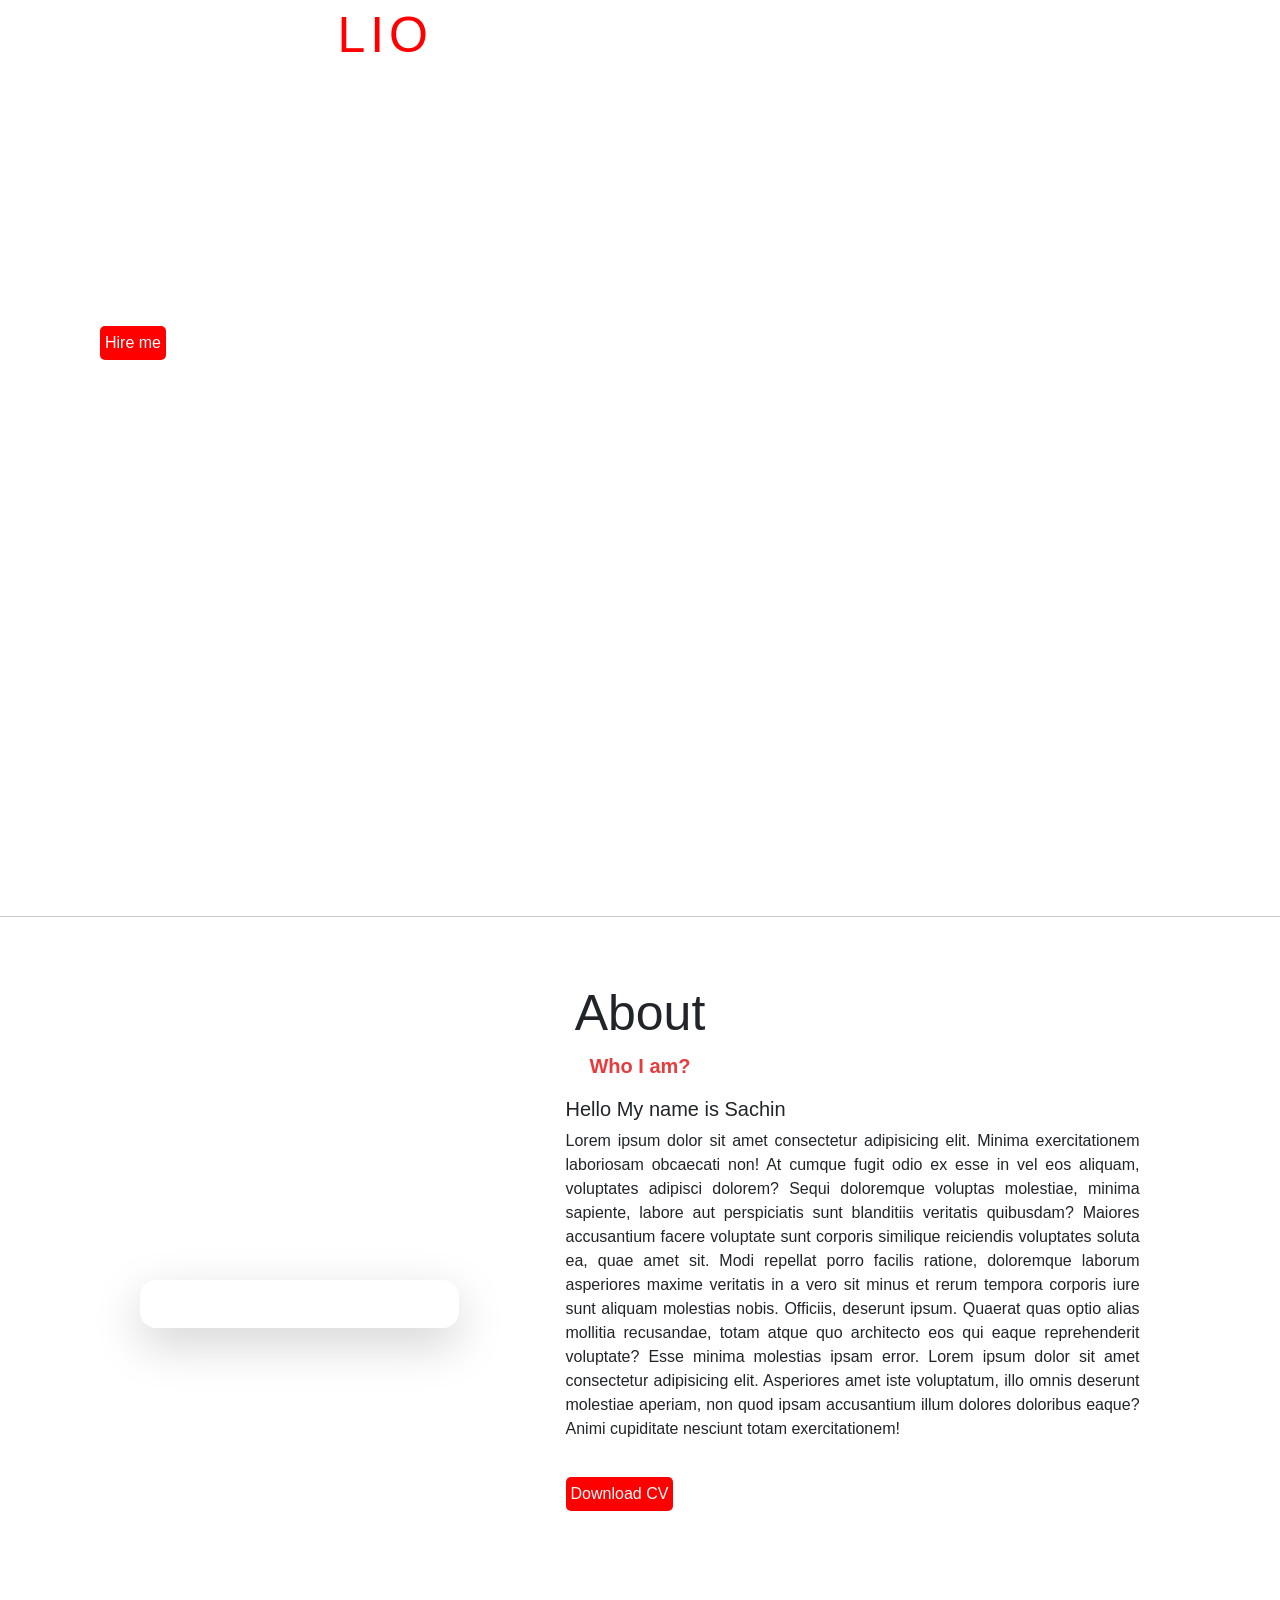
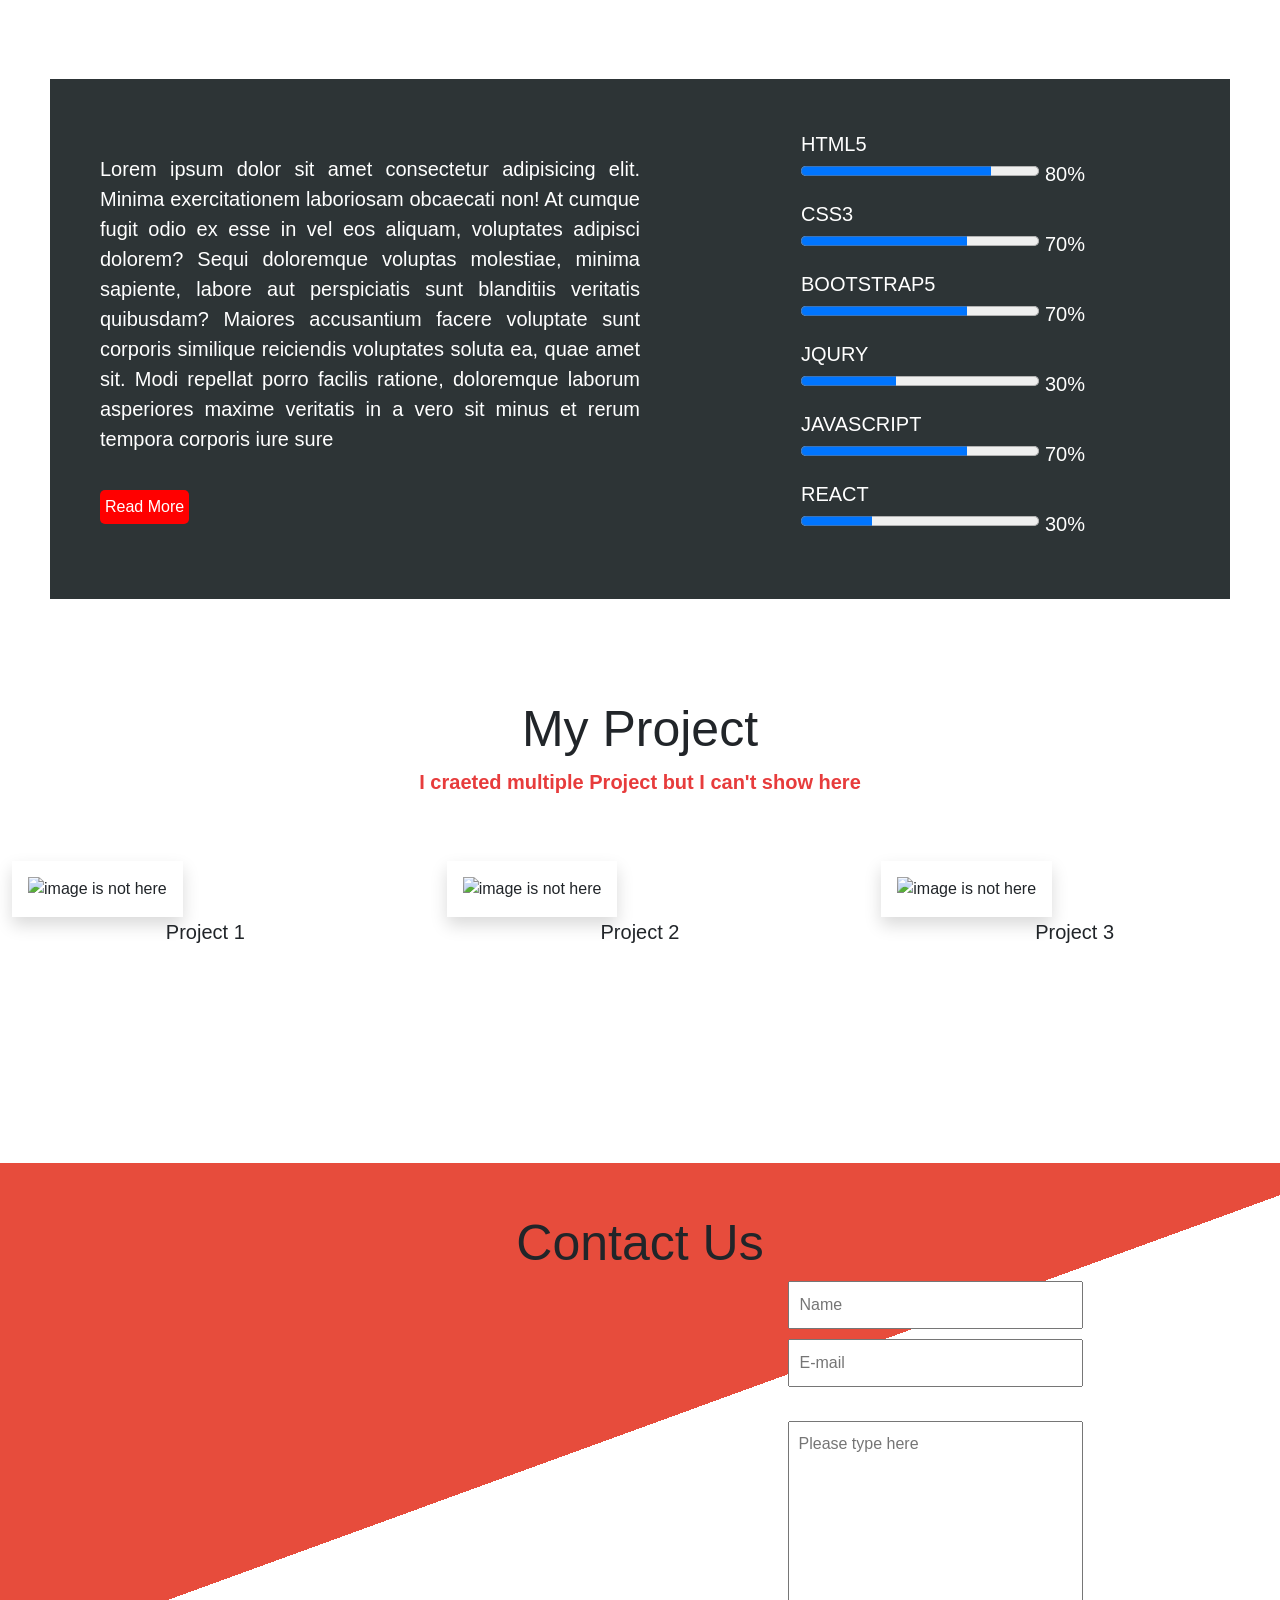
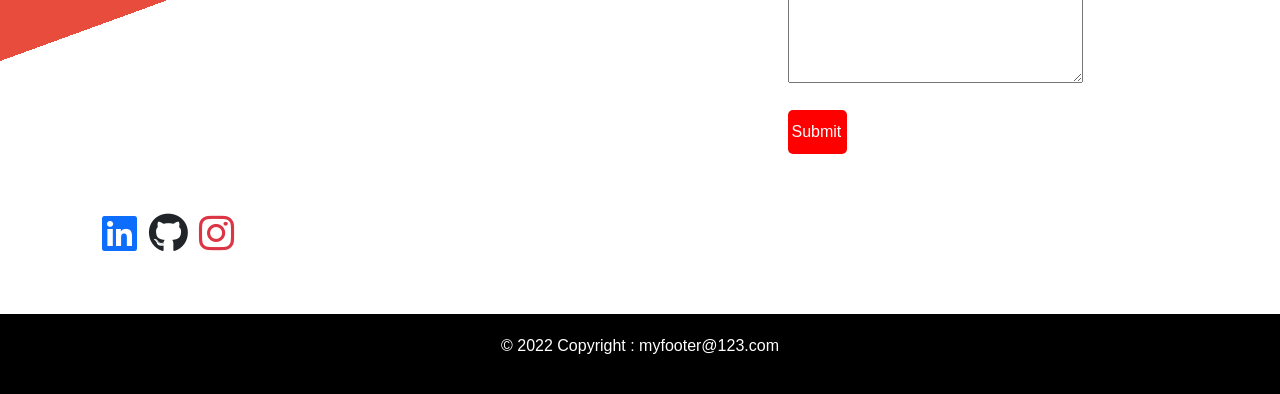
==== commit beac66c1: "some chages on skills" ====
--- a/index.html
+++ b/index.html
@@ -113,19 +113,19 @@
       <div class="skills-right-col">
         <div class="progress-div">
           <p>
-            <span>HTML</span> <br>
+            <span>HTML5</span> <br>
             <progress value="80" max="100"></progress>
             <span>80%</span>
           </p>
 
           <p>
-            <span>CSS</span><br>
+            <span>CSS3</span><br>
             <progress value="70" max="100"></progress>
             <span>70%</span>
           </p>
 
           <p>
-            <span>BOOTSTRAP</span><br>
+            <span>BOOTSTRAP5</span><br>
             <progress value="70" max="100"></progress>
             <span>70%</span>
           </p>
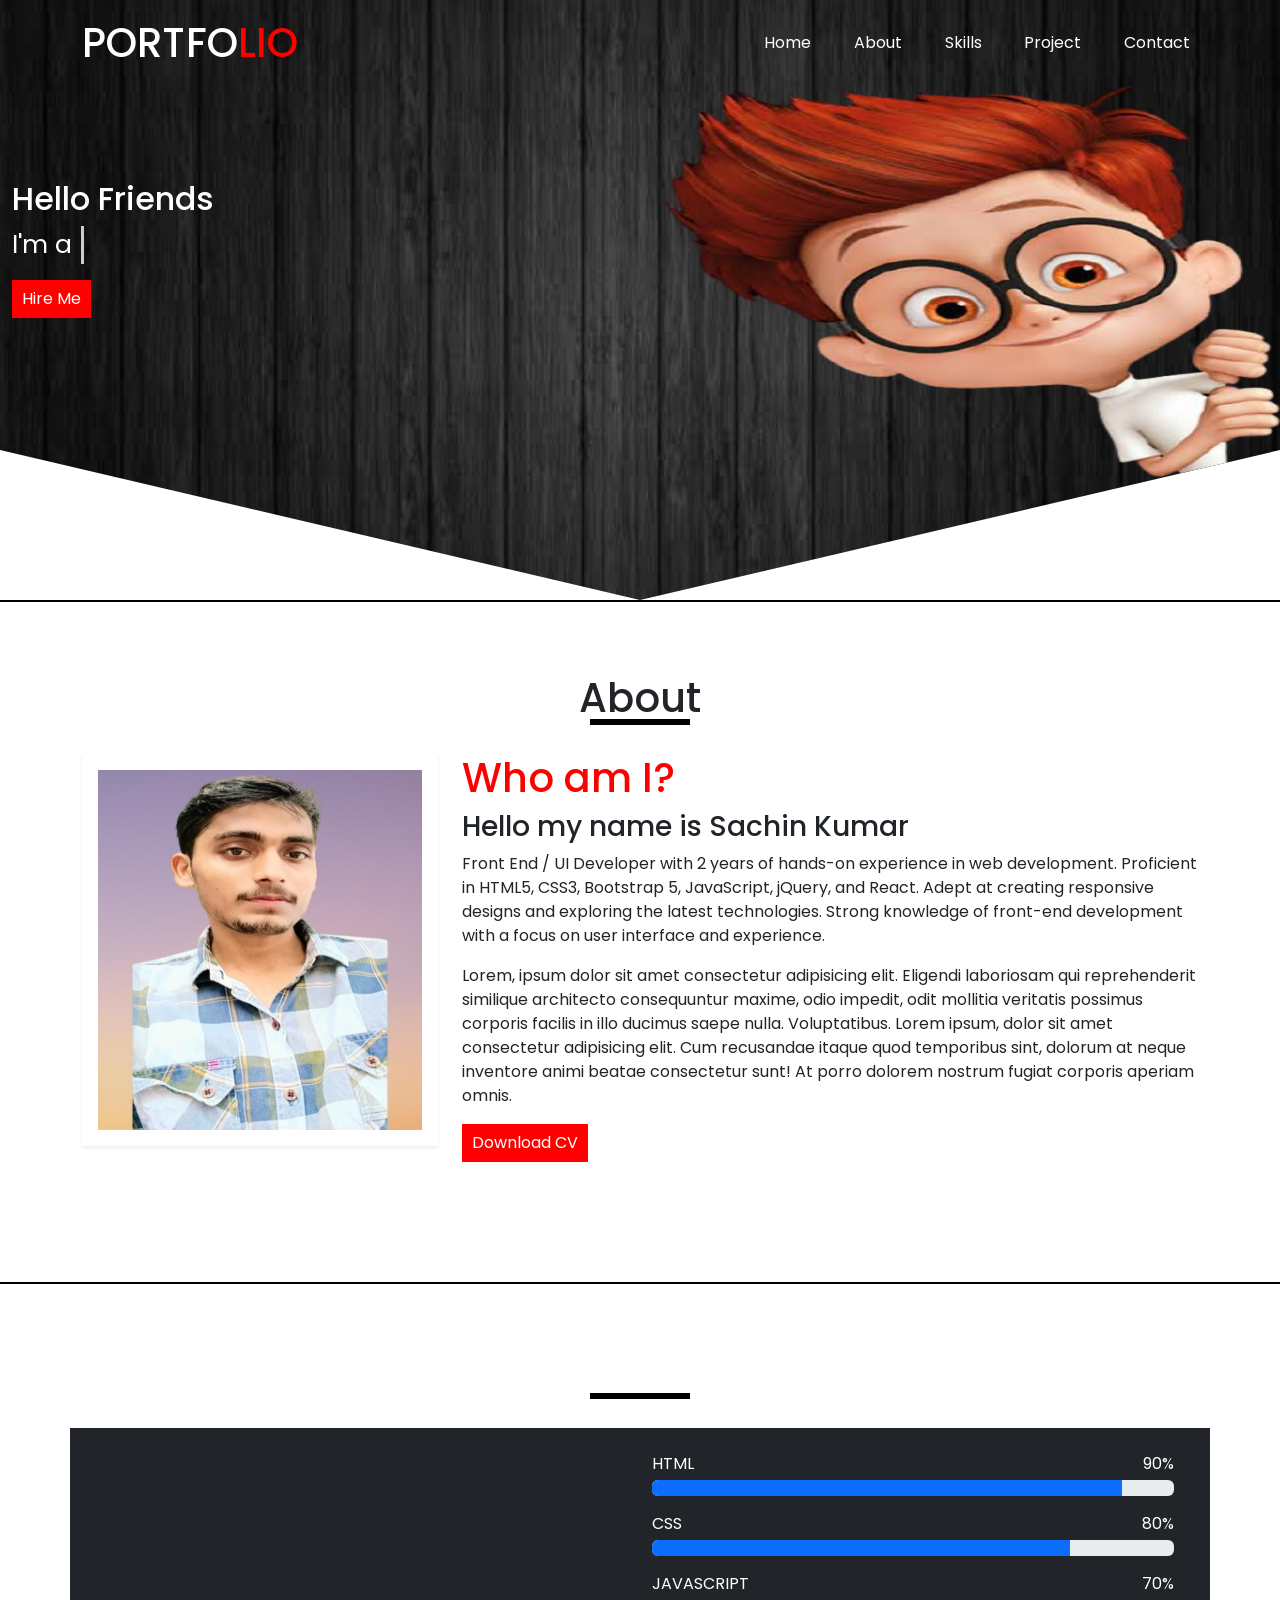
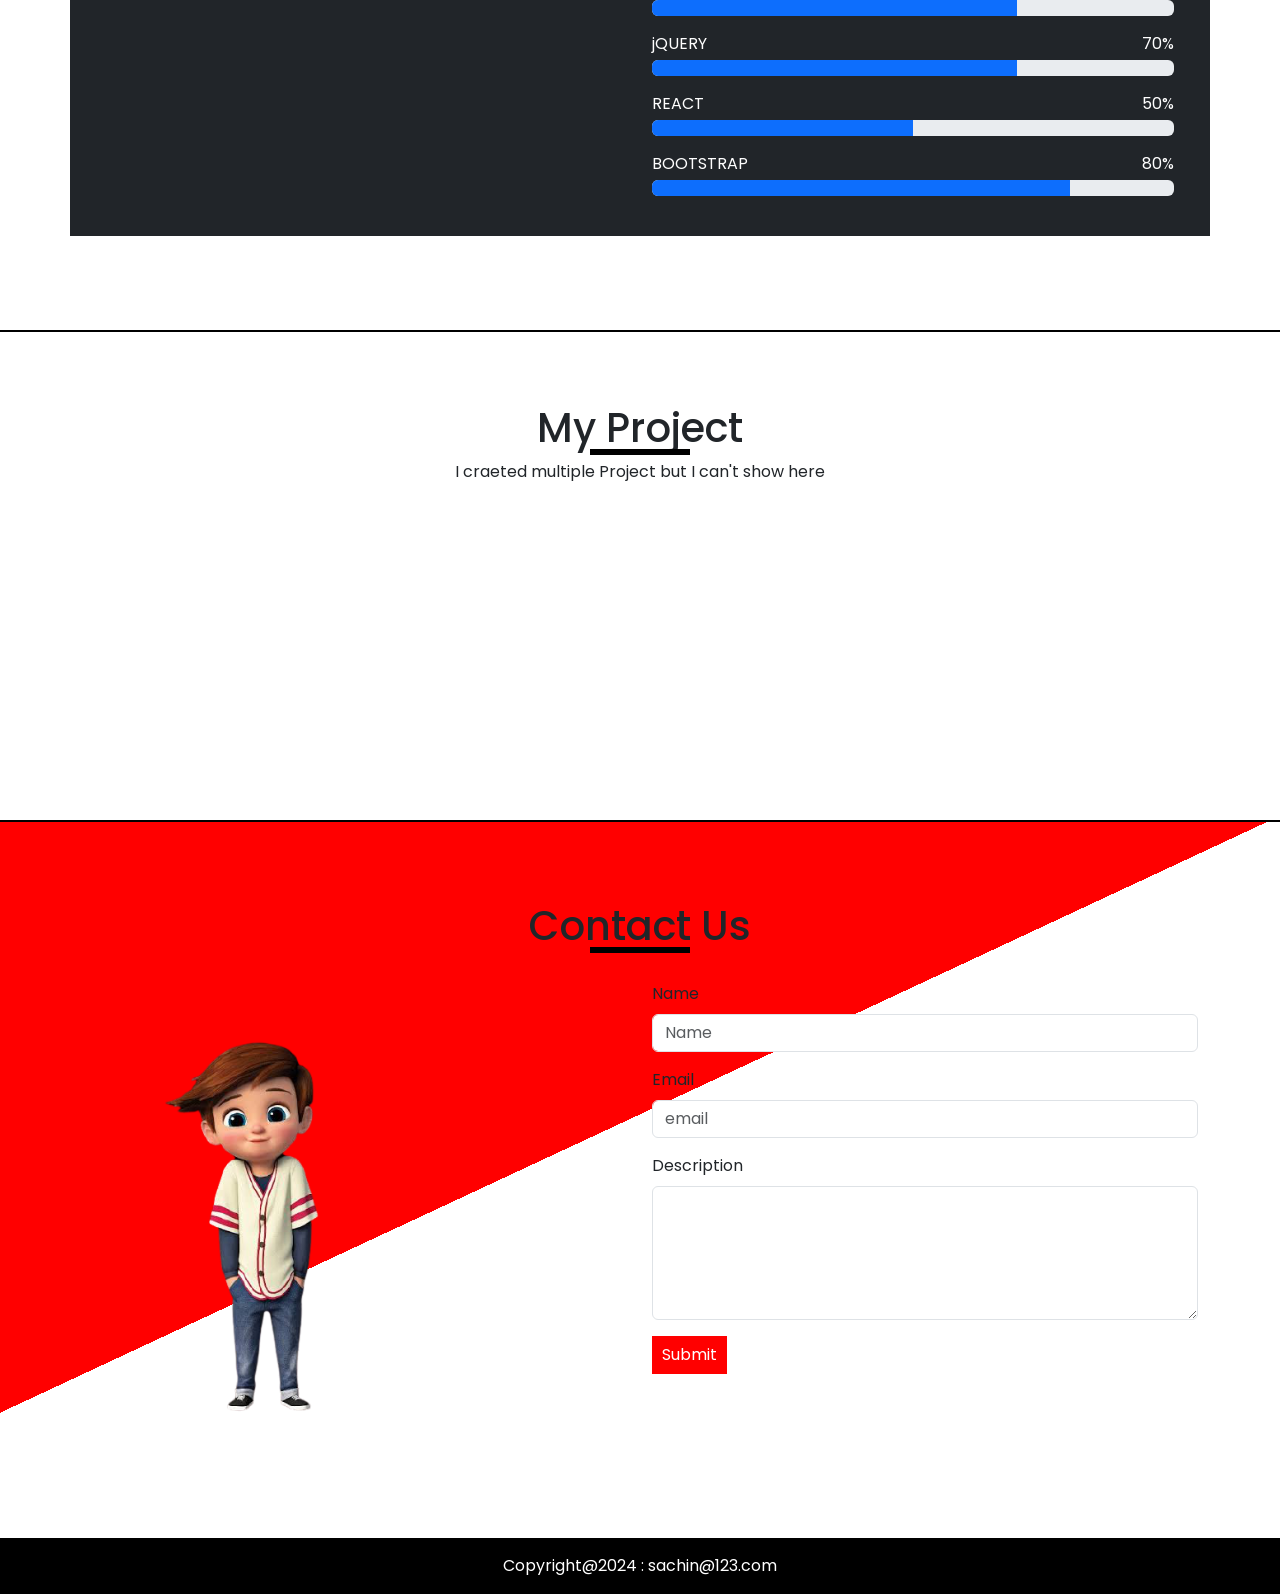
==== commit 2885feb4: "first commit" ====
--- a/index.html
+++ b/index.html
@@ -2,271 +2,268 @@
 <html lang="en">
 
 <head>
-  <meta charset="UTF-8" />
-  <meta http-equiv="X-UA-Compatible" content="IE=edge" />
-  <meta name="viewport" content="width=device-width, initial-scale=1.0" />
-  <title>Document</title>
-  <link rel="stylesheet" href="style.css" />
-  <link href="https://cdn.jsdelivr.net/npm/bootstrap@5.2.1/dist/css/bootstrap.min.css" rel="stylesheet"
-    integrity="sha384-iYQeCzEYFbKjA/T2uDLTpkwGzCiq6soy8tYaI1GyVh/UjpbCx/TYkiZhlZB6+fzT" crossorigin="anonymous">
-
-  <!-- font awesome -->
-  <link rel="stylesheet" href="https://cdnjs.cloudflare.com/ajax/libs/font-awesome/6.2.0/css/all.min.css">
-  <!-- aos library  -->
-  <link rel="stylesheet" href="https://cdnjs.cloudflare.com/ajax/libs/aos/2.3.4/aos.css">
-  <!-- jquery -->
-  <!-- <script src="https://code.jquery.com/jquery-3.6.1.js"></script> -->
-
-  <!-- type js -->
-  <script src="js/typed.min.js"></script>
+  <meta charset="UTF-8">
+  <meta name="viewport" content="width=device-width, initial-scale=1.0">
+  <title>My Portfolio</title>
+  <link href="https://cdn.jsdelivr.net/npm/bootstrap@5.3.3/dist/css/bootstrap.min.css" rel="stylesheet"
+    integrity="sha384-QWTKZyjpPEjISv5WaRU9OFeRpok6YctnYmDr5pNlyT2bRjXh0JMhjY6hW+ALEwIH" crossorigin="anonymous">
+  <link rel="stylesheet" href="css/style.css">
+  <link href="https://fonts.googleapis.com/css2?family=Poppins:wght@400;500;600;700&display=swap" rel="stylesheet">
+  <link href="https://unpkg.com/aos@2.3.1/dist/aos.css" rel="stylesheet">
+
 
 </head>
 
 <body>
-  <header>
-    <nav>
-      <div class="logo">PORTFO<span>LIO</span></div>
-      <div class="menu">
-        <a href="#home">Home</a>
-        <a href="#about">About</a>
-        <a href="#skills">Skills</a>
-        <a href="#project">Project</a>
-        <a href="#contact">Contact</a>
-      </div>
-    </nav>
-
-    <div class="text">
-      <p>Hello, I am</p>
-      <h1>Sachin Rajput</h1>
-      <p>And i am a <span id="ani" style="color:red;"></span></p>
-      <button class="c-btn">Hire me</button>
-    </div>
-  </header>
-
-  <section id="sidenav">
-    <img src="img/menu icon1.jpg" id="menu-icon" class="img-fluid">
-    <a href="#home">Home</a> 
-    <a href="#about">About</a>
-    <a href="#skills">Skills</a>
-    <a href="#project">Project</a>
-    <a href="#contact">Contact</a>
+  <nav class="navbar navbar-expand-lg bg-transparent sticky-nav">
+    <div class="container">
+      <a class="navbar-brand text-uppercase" href="#">Portfo<span>lio</span></a>
+      <button class="navbar-toggler bg-white" type="button" data-bs-toggle="collapse" data-bs-target="#navbarSupportedContent"
+        aria-controls="navbarSupportedContent" aria-expanded="false" aria-label="Toggle navigation">
+        <span class="navbar-toggler-icon"></span>
+      </button>
+      <div class="collapse navbar-collapse mt-md-0 mt-2" id="navbarSupportedContent">
+        <ul class="navbar-nav mb-2 mb-lg-0 ms-auto w-50 d-flex justify-content-between">
+          <li class="nav-item">
+            <a class="nav-link active" aria-current="page" href="#">Home</a>
+          </li>
+          <li class="nav-item">
+            <a class="nav-link" href="#About">About</a>
+          </li>
+          <li class="nav-item">
+            <a class="nav-link" href="#Skills">Skills</a>
+          </li>
+          <li class="nav-item">
+            <a class="nav-link" href="#Project">Project</a>
+          </li>
+          <li class="nav-item">
+            <a class="nav-link" href="#Contact">Contact</a>
+          </li>
+        </ul>
+      </div>
+    </div>
+  </nav>
+  <div class="banerImage position-relative">
+    <div class="container position-absolute">
+      <h2>Hello Friends</h2>
+      <p>I'm a <span class="typed-text"></span><span class="cursor">&nbsp;</span></p>
+      <div class="">
+        <button class="hireMe" type="button">Hire Me</button>
+      </div>
+    </div>
+
+    <!-- </div> -->
+  </div>
+
+
+  <!-- About -->
+  <section class="aboutTop py-5" id="About">
+    <div class="container my-md-4">
+      <div class="row ">
+        <div class="col-12 aboutSection mb-4" >
+          <h1 class="text-center">About</h1>
+        </div>
+        <div class="col-md-4 col-sm-6 mb-md-0 mb-4"data-aos="fade-right"
+        data-aos-offset="300"
+        data-aos-easing="ease-in-sine" data-aos-duration="3000" >
+          <div class="shadow-sm p-3 aboutLeftSection" >
+            <img src="img/mypic.jpg" alt="" srcset="" class="w-100" height="360" >
+          </div>
+        </div>
+        <div class="col-md-8 col-sm-6" data-aos="fade-top"
+        data-aos-easing="linear"
+        data-aos-duration="1500">
+          <div class="aboutRightSection">
+            <h1 class="">Who am I?</h1>
+            <h3>Hello my name is Sachin Kumar</h3>
+            <p> Front End / UI Developer with 2 years of hands-on experience in web
+              development. Proficient in HTML5, CSS3, Bootstrap 5, JavaScript, jQuery,
+              and React. Adept at creating responsive designs and exploring the latest
+              technologies. Strong knowledge of front-end development with a focus on
+              user interface and experience.</p>
+            <p>Lorem, ipsum dolor sit amet consectetur adipisicing elit. Eligendi laboriosam qui reprehenderit similique
+              architecto consequuntur maxime, odio impedit, odit mollitia veritatis possimus corporis facilis in illo
+              ducimus saepe nulla. Voluptatibus. Lorem ipsum, dolor sit amet consectetur adipisicing elit. Cum
+              recusandae itaque quod temporibus sint, dolorum at neque inventore animi beatae consectetur sunt! At porro
+              dolorem nostrum fugiat corporis aperiam omnis.</p>
+            <button class="hireMe" type="button">Download CV</button>
+          </div>
+        </div>
+      </div>
+    </div>
   </section>
-  <hr />
-  <!-- about -->
-  
-  <section id="about">
-    <div class="section-info">
-      <h1>About</h1>
-      <p>Who I am?</p>
-    </div>
-    <div class="about-row d-flex justify-content-evenly">
-      <div class="about-left-col  p-0 rounded-4 shadow-lg">
-        <img src="img/mypic.jpg" alt="" srcset="" data-aos="zoom-in" class="img-fluid p-4 rounded-5"/>
-      </div>
-
-      <div class="about-right-col ps-3">
-        <h1>Hello My name is Sachin <span id="ane" class="text-danger fs-5"></span></h1>
-        <p>
-          Lorem ipsum dolor sit amet consectetur adipisicing elit. Minima
-          exercitationem laboriosam obcaecati non! At cumque fugit odio ex
-          esse in vel eos aliquam, voluptates adipisci dolorem? Sequi
-          doloremque voluptas molestiae, minima sapiente, labore aut
-          perspiciatis sunt blanditiis veritatis quibusdam? Maiores
-          accusantium facere voluptate sunt corporis similique reiciendis
-          voluptates soluta ea, quae amet sit. Modi repellat porro facilis
-          ratione, doloremque laborum asperiores maxime veritatis in a vero
-          sit minus et rerum tempora corporis iure sunt aliquam molestias
-          nobis. Officiis, deserunt ipsum. Quaerat quas optio alias mollitia
-          recusandae, totam atque quo architecto eos qui eaque reprehenderit
-          voluptate? Esse minima molestias ipsam error. Lorem ipsum dolor sit
-          amet consectetur adipisicing elit. Asperiores amet iste voluptatum,
-          illo omnis deserunt molestiae aperiam, non quod ipsam accusantium
-          illum dolores doloribus eaque? Animi cupiditate nesciunt totam
-          exercitationem!
+  <!-- About -->
+
+
+  <!-- Skills -->
+  <section class="aboutTop py-3 skillsBgImg my-md-5" id="Skills">
+    <div class="container my-5">
+      <div class="row">
+        <div class="col-12 aboutSection mb-4">
+          <h1 class="text-center text-white">Skills</h1>
+        </div>
+      </div>
+      <div class="row bg-dark p-4">
+
+        <div class="col-md-6 col-sm-6 mb-md-0 mb-4" data-aos="fade-right"
+        data-aos-offset="400"
+        data-aos-easing="ease-in-sine" data-aos-duration="4000">
+          <div class="skillsLeftSection">
+            <h4>Technology</h4>
+            <p class="mt-5">Lorem ipsum dolor sit amet consectetur adipisicing elit. Aliquam, eos possimus alias unde molestiae
+              adipisci vero natus amet ut officiis libero. Officiis sed, suscipit odio totam ea veniam perferendis
+              tempore.
+              Lorem ipsum dolor sit, amet consectetur adipisicing elit. Tenetur impedit distinctio quia ratione id!
+              Cumque quia ut alias officia quidem ratione corrupti expedita rerum, odio corporis recusandae est adipisci
+              voluptates.
+            </p>
+            <button class="hireMe" type="button">Read More</button>
+
+          </div>
+        </div>
+        <div class="col-md-6 col-sm-6"  data-aos="fade-left"
+        data-aos-anchor="#example-anchor"
+        data-aos-offset="500"
+        data-aos-duration="500">
+          <div class="mb-3" >
+            <p class="text-white mb-1">HTML <span class="text-white float-end">90%</span></p>
+            <div class="progress" role="progressbar" aria-label="Basic example" aria-valuenow="90" aria-valuemin="0"
+              aria-valuemax="100">
+              <div class="progress-bar" style="width: 90%"></div>
+            </div>
+          </div>
+
+          <div class="mb-3">
+            <p class="text-white mb-1">CSS <span class="text-white float-end">80%</span></p>
+            <div class="progress" role="progressbar" aria-label="Basic example" aria-valuenow="80" aria-valuemin="0"
+              aria-valuemax="100">
+              <div class="progress-bar" style="width: 80%"></div>
+            </div>
+          </div>
+
+
+          <div class="mb-3">
+            <p class="text-white mb-1">JAVASCRIPT<span class="text-white float-end">70%</span></p>
+            <div class="progress" role="progressbar" aria-label="Basic example" aria-valuenow="70" aria-valuemin="0"
+              aria-valuemax="100">
+              <div class="progress-bar" style="width: 70%"></div>
+            </div>
+          </div>
+
+          <div class="mb-3">
+            <p class="text-white mb-1">jQUERY<span class="text-white float-end">70%</span></p>
+            <div class="progress" role="progressbar" aria-label="Basic example" aria-valuenow="70" aria-valuemin="0"
+              aria-valuemax="100">
+              <div class="progress-bar" style="width: 70%"></div>
+            </div>
+          </div>
+
+          <div class="mb-3">
+            <p class="text-white mb-1">REACT<span class="text-white float-end">50%</span></p>
+            <div class="progress" role="progressbar" aria-label="Basic example" aria-valuenow="50" aria-valuemin="0"
+              aria-valuemax="100">
+              <div class="progress-bar" style="width: 50%"></div>
+            </div>
+          </div>
+          <div class="mb-3">
+            <p class="text-white mb-1">BOOTSTRAP<span class="text-white float-end">80%</span></p>
+            <div class="progress" role="progressbar" aria-label="Basic example" aria-valuenow="80" aria-valuemin="0"
+              aria-valuemax="100">
+              <div class="progress-bar" style="width: 80%"></div>
+            </div>
+          </div>
+        </div>
+      </div>
+    </div>
+  </section>
+  <!-- Skills -->
+
+  <!-- Project -->
+  <section class="aboutTop project py-5" id="Project">
+    <div class="container my-md-4">
+      <div class="row">
+        <div class="col-12 aboutSection mb-4">
+          <h1 class="text-center">My Project</h1>
+          <p class="text-center">I craeted multiple Project but I can't show here
         </p>
-        <button class="c-btn" onclick="openCv()">Download CV</button>
+        </div>
+      </div>
+      <div class="row p-4">
+        <div class="col-md-4 col-sm-6 mb-md-0 mb-4" data-aos="flip-left"
+        data-aos-easing="ease-out-cubic"
+        data-aos-duration="3000">
+            <div class="shadow-sm bg-dark p-3 h-100 w-100">
+              <img src="img/project1.PNG" alt="" srcset="" class="img-fluid w-100 h-100">
+            </div>
+        </div>
+        <div class="col-md-4 col-sm-6 mb-md-0 mb-4"data-aos="flip-right"
+        data-aos-easing="ease-out-cubic"
+        data-aos-duration="3000" >
+          <div class="shadow-sm bg-dark p-3 h-100 w-100">
+            <img src="img/project2.PNG" alt="" srcset="" class="img-fluid w-100 h-100">
+          </div>
+        </div>
+        <div class="col-md-4 col-sm-6 mb-md-0 mb-4" data-aos="flip-left"
+        data-aos-easing="ease-out-cubic"
+        data-aos-duration="3000">
+          <div class="shadow-sm bg-dark p-3 h-100 w-100">
+            <img src="img/project3.PNG" alt="" srcset="" class="img-fluid w-100 h-100">
+          </div>
+        </div>
       </div>
     </div>
   </section>
-
-  <!-- skills -->
-  <section id="skills">
-    <div class="section-info">
-      <h1 class="mt-0">Skills</h1>
-    </div>
-    <div class="skills-row">
-      <div class="skills-left-col">
-        <p>
-          Lorem ipsum dolor sit amet consectetur adipisicing elit. Minima
-          exercitationem laboriosam obcaecati non! At cumque fugit odio ex
-          esse in vel eos aliquam, voluptates adipisci dolorem? Sequi
-          doloremque voluptas molestiae, minima sapiente, labore aut
-          perspiciatis sunt blanditiis veritatis quibusdam? Maiores
-          accusantium facere voluptate sunt corporis similique reiciendis
-          voluptates soluta ea, quae amet sit. Modi repellat porro facilis
-          ratione, doloremque laborum asperiores maxime veritatis in a vero
-          sit minus et rerum tempora corporis iure sure
-        </p>
-        <button class="c-btn">Read More</button>
-      </div>
-
-      <div class="skills-right-col">
-        <div class="progress-div">
-          <p>
-            <span>HTML5</span> <br>
-            <progress value="80" max="100"></progress>
-            <span>80%</span>
-          </p>
-
-          <p>
-            <span>CSS3</span><br>
-            <progress value="70" max="100"></progress>
-            <span>70%</span>
-          </p>
-
-          <p>
-            <span>BOOTSTRAP5</span><br>
-            <progress value="70" max="100"></progress>
-            <span>70%</span>
-          </p>
-
-          <p>
-            <span>JQURY</span><br>
-            <progress value="40" max="100"></progress>
-            <span>30%</span>
-          </p>
-
-          <p>
-            <span>JAVASCRIPT</span><br>
-            <progress value="70" max="100"></progress>
-            <span>70%</span>
-          </p>
-
-          <p>
-            <span>REACT</span><br>
-            <progress value="30" max="100"></progress>
-            <span>30%</span>
-          </p>
-        </div>
-      </div>
-  </section>
-
-  <!-- project -->
-  <section id="project" style="margin-top: 50px;" class="">
-    <div class="section-info my-3">
-      <h1>My Project</h1>
-      <p>I craeted multiple Project but I can't show here</p>
-    </div>
-    <div class="row">
-      <div class="col-4 mx-auto g-5 ">
-        <img src="img/project1.PNG" alt="image is not here" width="" height="" data-aos="flip-left" class="img-fluid w-100 h-100 shadow p-3">
-        <p class="fs-5 text-center">Project 1</p>
-      </div>
-      <div class="col-4 mx-auto g-5 ">
-        <img src="img/project2.PNG" alt="image is not here" width="" height="" data-aos="flip-left" class="img-fluid w-100 h-100 shadow p-3">
-        <p class="fs-5 text-center">Project 2</p>
-      </div>
-
-      <div class="col-4 mx-auto g-5 ">
-        <img src="img/project3.PNG" alt="image is not here" width="" height="" data-aos="flip-left" class="img-fluid w-100 h-100 shadow p-3">
-        <p class="fs-5 text-center">Project 3</p>
-      </div>
-    </div>
-  </section>
-
-  <!-- contact -->
-  <section id="contact" style="margin-top: 200px;">
-    <div class="section-info">
-      <h1>Contact Us</h1>
-    </div>
-    <div class="contact-row">
-      <div class="contact-left-row">
-        <img src="img/b3.png" alt="" srcset="" data-aos="fade-up" class="img-fluid">
-      </div>
-
-      <div class="contact-right-row">
-        <form>
-          <input type="name" placeholder="Name" autocomplete="off">
-          <input type="email" placeholder="E-mail" autocomplete="off">
-          <br><br>
-          <textarea name="textare" id="" cols="30" rows="10" placeholder="Please type here"></textarea><br>
-          <button class="c-btn ps-1 text-center fw-lighter align-middle">Submit</button>
+  <!-- Project -->
+
+  <!-- Contact Us -->
+ <section class="aboutTop py-2 contactBg" id="Contact">
+  <div class="container  my-md-5">
+    <div class="row justify-content-between py-4">
+      <div class="col-12 aboutSection mb-4">
+        <h1 class="text-center">Contact Us</h1>
+      </div>
+      <div class="col-md-4 col-sm-6" data-aos="fade-up" data-aos-duration="3000" >
+        <div class="aboutLeftSection">
+          <img src="img/b3.png" alt="" srcset="" class="w-100 img-fluid aos-init aos-animate" >
+        </div>
+      </div>
+      <div class="col-md-6 col-sm-6">
+        <form action="" method="">
+          <div class="mb-3">
+            <label for="name" class="form-label">Name</label>
+            <input type="text" class="form-control" placeholder="Name" autocomplete="off">
+          </div>
+          <div class="mb-3">
+            <label for="name" class="form-label">Email</label>
+            <input type="email" class="form-control" placeholder="email" autocomplete="off">
+          </div>
+          <div class="mb-3">
+            <label for="name" class="form-label">Description</label>
+            <textarea name="" id="" cols="30" rows="5" class="form-control"></textarea>
+          </div>
+          <button class="hireMe  rounded-0" type="button">Submit</button>
         </form>
       </div>
     </div>
-  </section>
-
-
-  <div class="socialicon">
-    <a href="https://www.linkedin.com/in/sachin-rajput-55550b216/"><i
-        class="fa-brands fa-linkedin text-primary"></i></a>
-    <a href="https://github.com/SachinRajput98"><i class="fa-brands fa-github text-dark"></i></a>
-    <a href="https://www.instagram.com/sachin_rajput_up20/"><i class="fa-brands fa-instagram text-danger"></i></a>
   </div>
-
-
-  <footer id="myfooter">
-    <div class="footer footer-responsive">
-      <p>© 2022 Copyright : <a href="https://github.com/SachinRajput98">myfooter@123.com</a></p>
-    </div>
-  </footer>
-  <!-- bootstrap -->
-  <script src="https://cdn.jsdelivr.net/npm/bootstrap@5.2.1/dist/js/bootstrap.bundle.min.js"
-    integrity="sha384-u1OknCvxWvY5kfmNBILK2hRnQC3Pr17a+RTT6rIHI7NnikvbZlHgTPOOmMi466C8"
+</section>
+  <!-- Contact Us -->
+
+  <!-- footer -->
+<footer>
+  <div class="bg-black">
+    <p class="text-center text-white py-3 mb-0">Copyright@2024 : <a href="#" class="text-decoration-none text-white">sachin@123.com</a></p>
+  </div>
+</footer>
+  <!-- footer -->
+
+  <script src="https://cdn.jsdelivr.net/npm/bootstrap@5.3.3/dist/js/bootstrap.bundle.min.js"
+    integrity="sha384-YvpcrYf0tY3lHB60NNkmXc5s9fDVZLESaAA55NDzOxhy9GkcIdslK1eN7N6jIeHz"
     crossorigin="anonymous"></script>
-  <!-- aos libray for image flip -->
-  <script src="https://unpkg.com/aos@2.3.1/dist/aos.js"></script>
+    <script src="https://unpkg.com/aos@2.3.1/dist/aos.js"></script>
+  <script src="js/script.js"></script>
   <script>
-    AOS.init();
-  </script>
-  <!-- It is not working -->
-  <!-- <script src="js/jquery.ripples.js"></script>
-    <script>
-      jQuery (document).ready(function(){
-        $('header').ripples({
-          dropRadius:20,
-          perturbance:0.03,
-        });
-      })
-    </script>  -->
-
-  <!-- type front end developer -->
-  <script>
-    let animate = new Typed("#ani", {
-      strings: ["Front End Developer", "Back End Developer", "Cloud Engineer"],
-      typeSpeed: 100,
-      backSpeed: 100,
-      loop: true,
-    })
-  </script>
-
-  <script>
-    let animatee = new Typed("#ane", {
-      strings: ["Front End Developer"],
-      typeSpeed: 100,
-      backSpeed: 100,
-      loop: true,
-    })
-  </script>
-
-  <script>
-    var menu = document.getElementById("menu-icon");
-    var sidenav = document.getElementById("sidenav");
-    sidenav.style.width = "0px";
-    menu.onclick = function () {
-      if (sidenav.style.width == "0px") {
-        sidenav.style.width = "250px";
-      }
-      else {
-        sidenav.style.width = "0px";
-      }
-    }
-  </script>
-  <script>
-    function openCv() {
-      console.log("clicked")
-      window.open("img/sachin-kumar.pdf", "_blank");
-    }
+  AOS.init();
   </script>
 </body>
 
--- a/css/style.css
+++ b/css/style.css
@@ -0,0 +1,260 @@
+* {
+    padding: 0;
+    margin: 0;
+    box-sizing: border-box;
+}
+
+body {
+    overflow-x: hidden;
+    overflow-y: scroll;
+    scroll-behavior: smooth;
+    font-family: "Poppins";
+}
+/* Add this to your styles.css file or within a <style> tag in your HTML */
+.sticky-nav {
+    position: -webkit-sticky; /* For Safari */
+    position: sticky;
+    top: 0;
+    z-index: 3;
+    background-color: transparent;
+    transition: background-color 0.9s ease-out, transform 0.9s ease-out;
+  }
+  
+  .sticky-nav.scrolled {
+    background-color: #000 !important;  /* Change as needed */
+    transform: translateY(-10px);
+  }
+
+  .sticky-nav.scrolled .container{
+    margin-bottom: -12px;
+  }
+
+  .banerImage{
+    width: 100%;
+    height: 600px;
+    clip-path: polygon(50% 0%, 100% 0px, 100% 75%, 50% 100%, 0% 75%, 0px 0px);
+    background: url(../img/b1.png) right center / 50% 100% no-repeat , url(../img/bg1.jpeg) center center / cover no-repeat;
+    background-position: right center, center center;
+    margin-top: -86px;
+  }
+
+  .banerImage .position-absolute{
+    top: 30%;
+    color: #FFFFFF;
+  }
+    .banerImage p{
+      font-size: 25px;
+    }
+    .banerImage p span.typed-text {
+      font-weight: normal;
+      color: #FF0000;
+      font-size: 25px;
+    }
+
+    .banerImage p span.cursor {
+      display: inline-block;
+      background-color: #ccc;
+      margin-left: 0.1rem;
+      width: 3px;
+      animation: blink 1s infinite;
+      font-size: 25px;
+
+    }
+
+   .banerImage p span.cursor.typing {
+      animation: none;
+    }
+
+    .hireMe{
+        background-color: #FF0000;
+        color: #FFFFFF;
+        padding: 7px 10px;
+        border: none;
+        width: max-content;
+    }
+
+    @keyframes blink {
+      0% {
+        background-color: #ccc;
+      }
+
+      49% {
+        background-color: #ccc;
+      }
+
+      50% {
+        background-color: transparent;
+      }
+
+      99% {
+        background-color: transparent;
+      }
+
+      100% {
+        background-color: #ccc;
+      }
+    }
+  
+
+nav .navbar-brand{
+    font-size: 40px;
+    font-weight: 500;
+    letter-spacing: 0.01rem;
+    line-height: normal;
+    color: #FFF;
+}
+
+nav .navbar-brand span{
+    font-size: 40px;
+    font-weight: 500;
+    letter-spacing: 0.01rem;
+    line-height: normal;
+    color: #FFF;
+    color: #FF0000
+}
+
+nav .navbar-brand:hover{
+    color: #FFFFFF;
+}
+
+
+nav .collapse.navbar-collapse ul li a.active{
+    color: #FFF;
+    position: relative;
+}
+nav .collapse.navbar-collapse ul li a{
+    color: #FFF;
+    position: relative;
+}
+nav .collapse.navbar-collapse ul li a::after{
+    content: "";
+    position: absolute;
+    left: 0;
+    bottom: 0;
+    width: 0;
+    height: 2px;
+    background-color: #FFFFFF;
+    transition: width 0.4s ease;
+}
+nav .collapse.navbar-collapse ul li a:hover::after{
+   width: 100%;
+}
+
+/* about */
+.aboutTop{
+  border-top: 2px solid #000000;
+}
+.aboutSection h1{
+  position: relative;
+}
+
+.aboutSection h1::after{
+  content: "";
+  position: absolute;
+  width: 100px;
+  top: 100%;
+  left: 50%;
+  /* right: 50%; */
+  height: 6px;
+  background-color: #000000;
+  transform: translate(-50%,-50%);
+}
+
+/* .aboutLeftSection img{
+  width: 100%;
+  min-height: 220px !important;
+} */
+
+.aboutRightSection h1{
+  color: #FF0000
+}
+/* about  */
+
+/* skills */
+.skillsBgImg{
+  background: url(../img/bg2.jpg);
+  background-size: cover;
+  background-repeat: no-repeat;
+  background-position: center;
+  background-attachment: fixed;
+  height:600px;
+  width: 100%;
+}
+
+.skillsLeftSection h4{
+  color: #FFFFFF;
+}
+
+.skillsLeftSection p{
+  color: #FFFFFF;
+}
+/* skills */
+
+/* contact */
+.contactBg{
+  background: linear-gradient(155deg, #FF0000 45%, #FFFFFF 0%);
+}
+
+/* contact */
+@media (min-width: 1320px) {
+    .container,
+    .container-lg,
+    .container-md,
+    .container-sm,
+    .container-xl {
+        max-width: 100%;
+        padding-left: 45px;
+        padding-right: 45px;
+    }
+}
+
+@media (max-width: 767px) {
+  .banerImage{
+    height: 450px;
+  }
+  nav .navbar-collapse.collapse ul{
+    width: 100% !important;
+  }
+
+  .project{
+    margin-top: 340px;
+  }
+  p{
+    text-align: justify;
+  }
+  .sticky-nav {
+    position: -webkit-sticky;
+    position: sticky;
+    top: 0;
+    z-index: 3;
+    background-color: #000000 !important;
+  }
+  nav .collapse.navbar-collapse ul li a::after{
+    content: "";
+    position: absolute;
+    left: 0;
+    bottom: 0;
+    width: 0;
+    height: 2px;
+    background-color: #FFFFFF;
+    transition: width 0.4s ease;
+}
+nav .collapse.navbar-collapse ul li a:hover::after{
+   width: auto;
+}
+
+nav .navbar-brand {
+  font-size: 29px;
+  font-weight: 500;
+  letter-spacing: 0.01rem;
+  line-height: normal;
+  color: #FFF;
+}
+
+nav .navbar-brand span{
+  font-size: 29px;
+  font-weight: 500;
+  letter-spacing: 0.01rem;
+  line-height: normal;
+}
+}
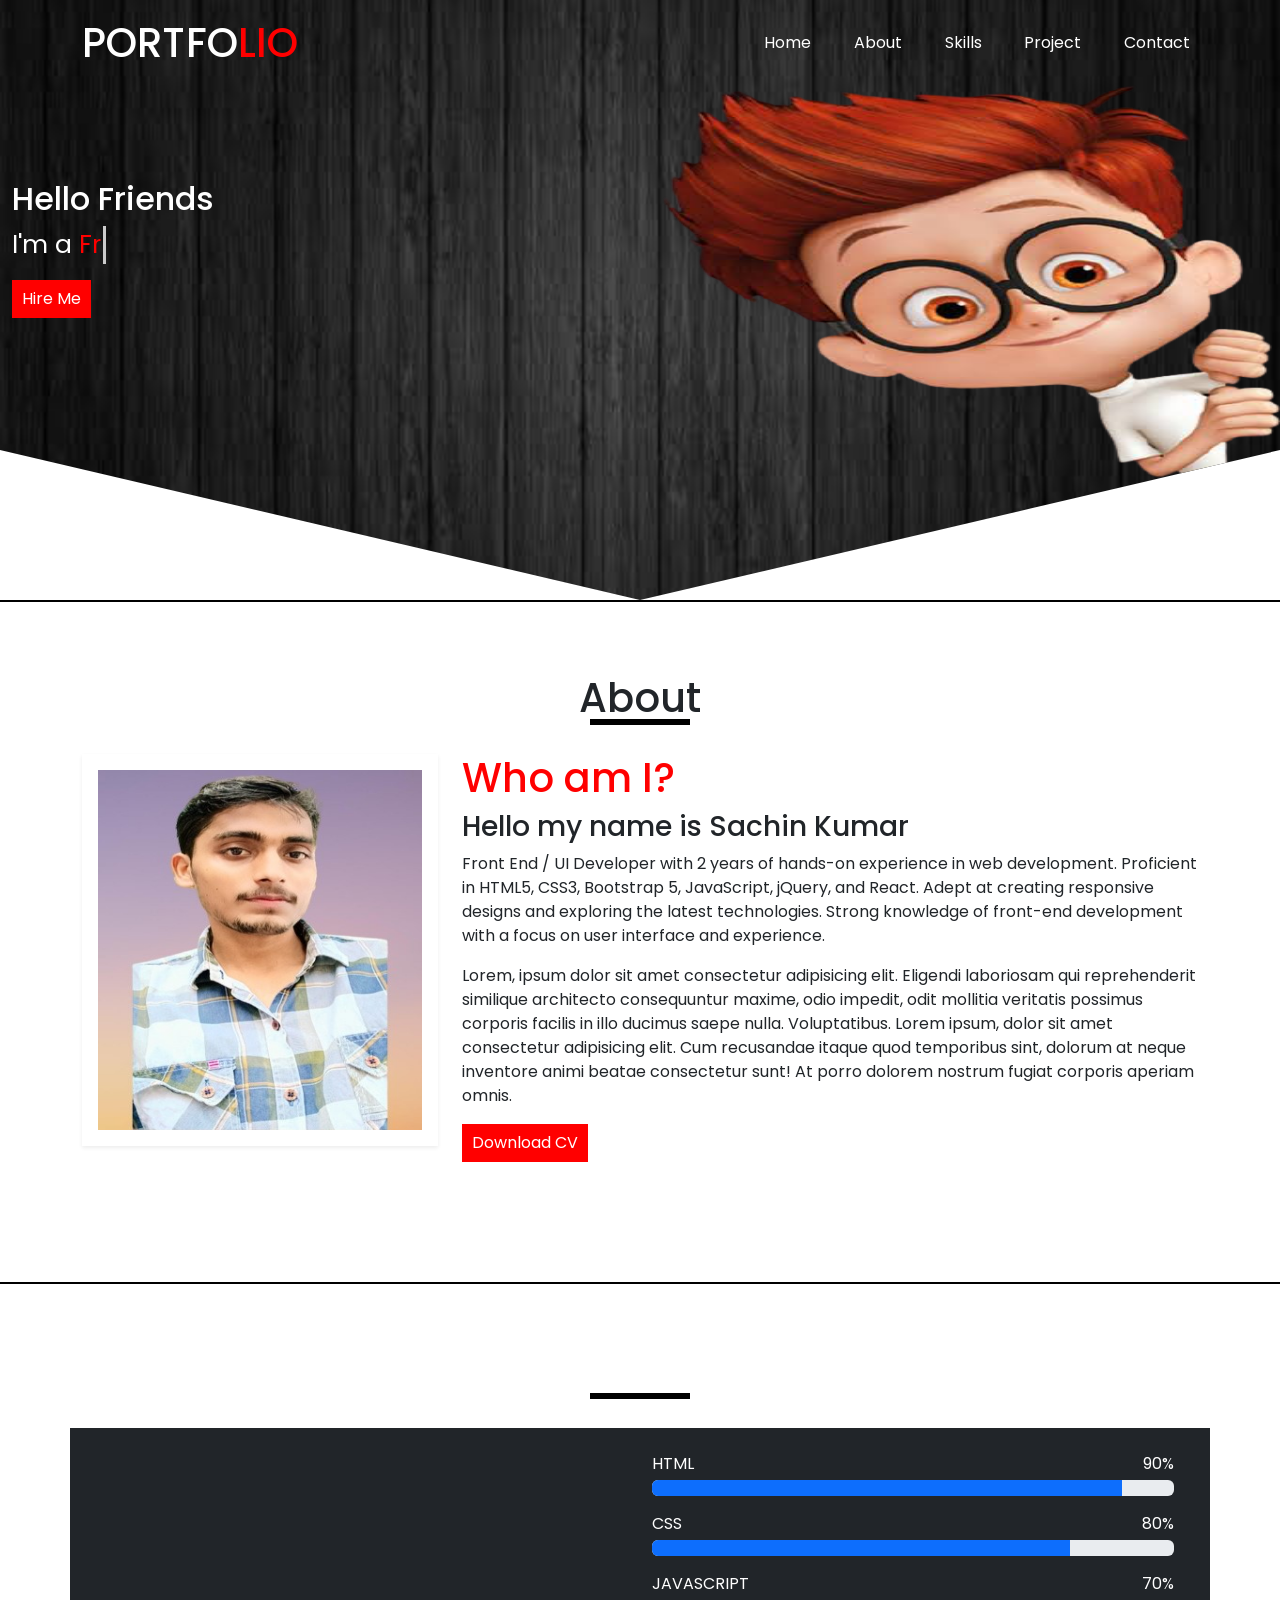
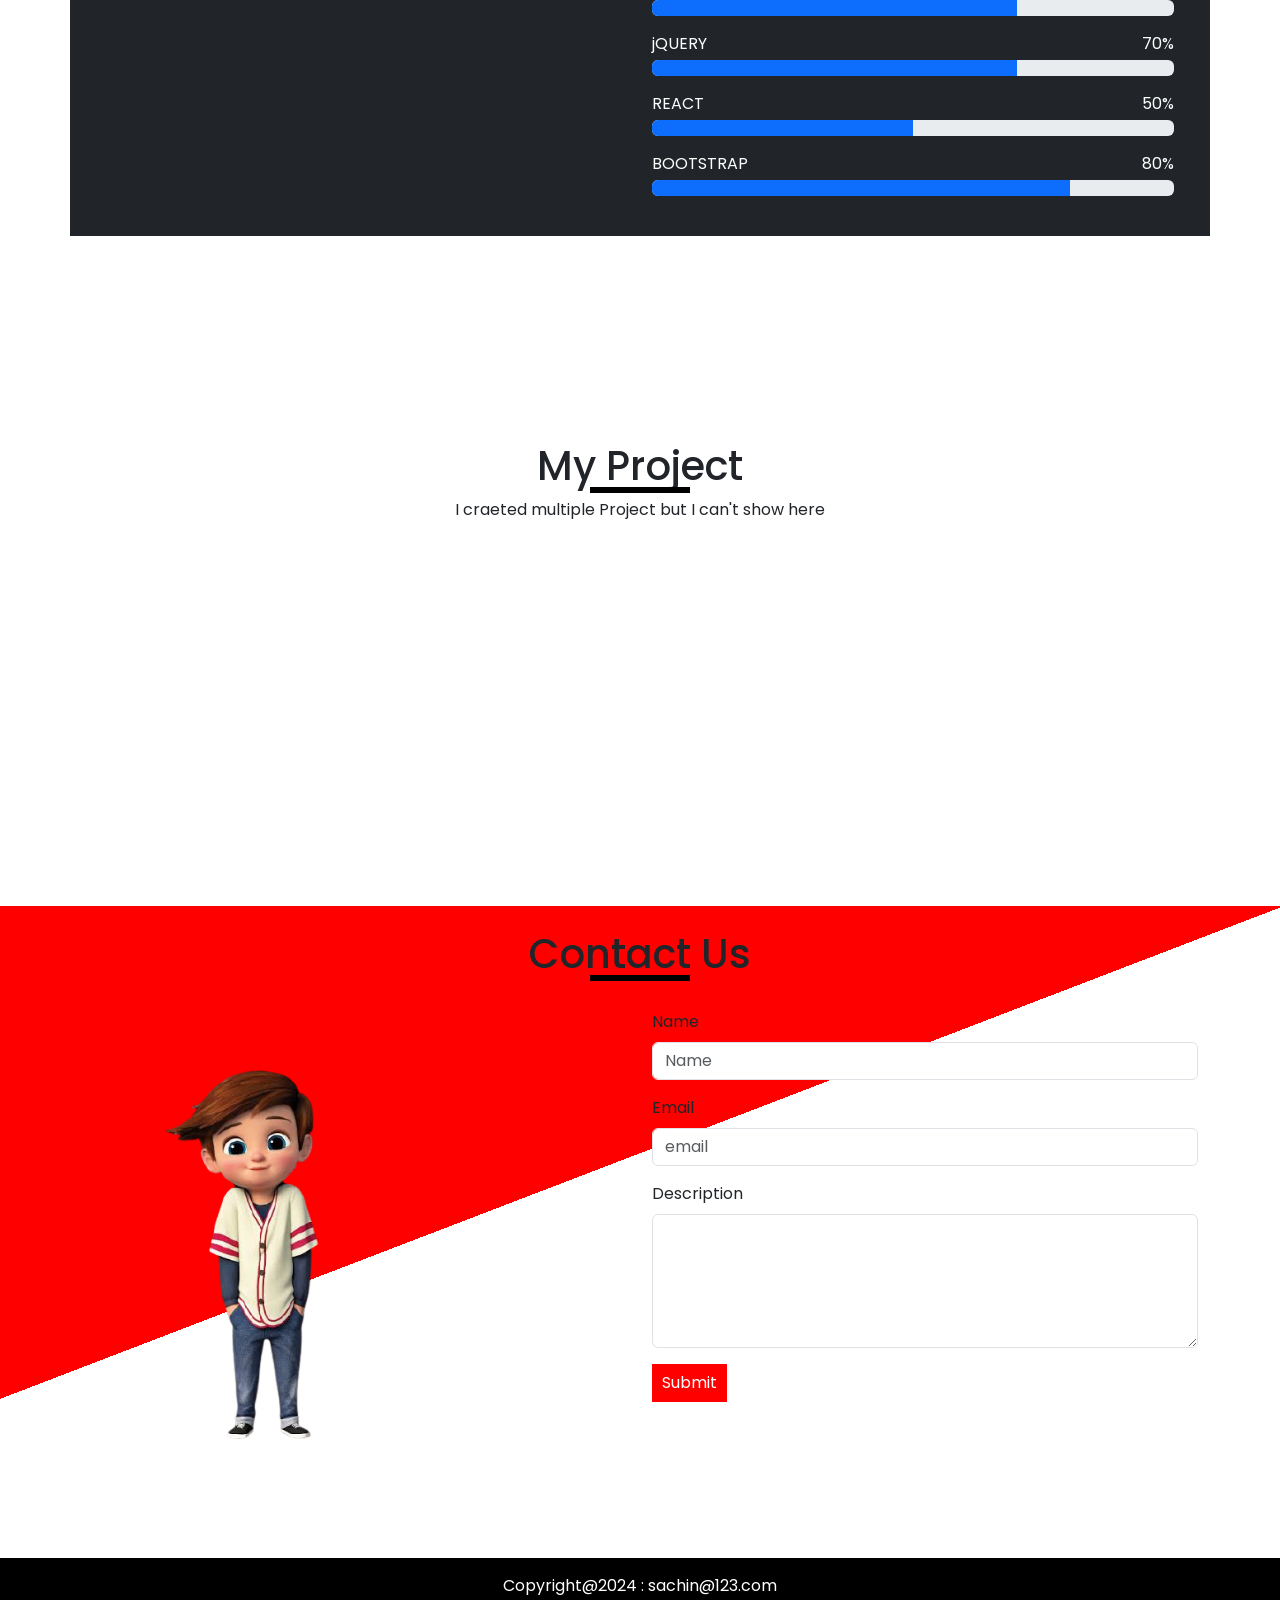
==== commit 93995414: "add some changes in index file" ====
--- a/index.html
+++ b/index.html
@@ -179,7 +179,7 @@
   <!-- Skills -->
 
   <!-- Project -->
-  <section class="aboutTop project py-5" id="Project">
+  <section class="project py-5" id="Project">
     <div class="container my-md-4">
       <div class="row">
         <div class="col-12 aboutSection mb-4">
@@ -216,7 +216,7 @@
   <!-- Project -->
 
   <!-- Contact Us -->
- <section class="aboutTop py-2 contactBg" id="Contact">
+ <section class="contactBg" id="Contact">
   <div class="container  my-md-5">
     <div class="row justify-content-between py-4">
       <div class="col-12 aboutSection mb-4">
--- a/css/style.css
+++ b/css/style.css
@@ -1,132 +1,251 @@
 * {
-    padding: 0;
-    margin: 0;
-    box-sizing: border-box;
+  padding: 0;
+  margin: 0;
+  box-sizing: border-box;
 }
 
 body {
-    overflow-x: hidden;
-    overflow-y: scroll;
-    scroll-behavior: smooth;
-    font-family: "Poppins";
-}
+  overflow-x: hidden;
+  overflow-y: scroll;
+  scroll-behavior: smooth;
+  font-family: "Poppins";
+}
+
 /* Add this to your styles.css file or within a <style> tag in your HTML */
 .sticky-nav {
-    position: -webkit-sticky; /* For Safari */
+  position: -webkit-sticky;
+  /* For Safari */
+  position: sticky;
+  top: 0;
+  z-index: 3;
+  background-color: transparent;
+  transition: background-color 0.9s ease-out, transform 0.9s ease-out;
+}
+
+.sticky-nav.scrolled {
+  background-color: #000 !important;
+  /* Change as needed */
+  transform: translateY(-10px);
+}
+
+.sticky-nav.scrolled .container {
+  margin-bottom: -12px;
+}
+
+.banerImage {
+  width: 100%;
+  height: 600px;
+  clip-path: polygon(50% 0%, 100% 0px, 100% 75%, 50% 100%, 0% 75%, 0px 0px);
+  background: url(../img/b1.png) right center / 50% 100% no-repeat, url(../img/bg1.jpeg) center center / cover no-repeat;
+  background-position: right center, center center;
+  margin-top: -86px;
+}
+
+.banerImage .position-absolute {
+  top: 30%;
+  color: #FFFFFF;
+}
+
+.banerImage p {
+  font-size: 25px;
+}
+
+.banerImage p span.typed-text {
+  font-weight: normal;
+  color: #FF0000;
+  font-size: 25px;
+}
+
+.banerImage p span.cursor {
+  display: inline-block;
+  background-color: #ccc;
+  margin-left: 0.1rem;
+  width: 3px;
+  animation: blink 1s infinite;
+  font-size: 25px;
+
+}
+
+.banerImage p span.cursor.typing {
+  animation: none;
+}
+
+.hireMe {
+  background-color: #FF0000;
+  color: #FFFFFF;
+  padding: 7px 10px;
+  border: none;
+  width: max-content;
+}
+
+@keyframes blink {
+  0% {
+    background-color: #ccc;
+  }
+
+  49% {
+    background-color: #ccc;
+  }
+
+  50% {
+    background-color: transparent;
+  }
+
+  99% {
+    background-color: transparent;
+  }
+
+  100% {
+    background-color: #ccc;
+  }
+}
+
+
+nav .navbar-brand {
+  font-size: 40px;
+  font-weight: 500;
+  letter-spacing: 0.01rem;
+  line-height: normal;
+  color: #FFF;
+}
+
+nav .navbar-brand span {
+  font-size: 40px;
+  font-weight: 500;
+  letter-spacing: 0.01rem;
+  line-height: normal;
+  color: #FFF;
+  color: #FF0000
+}
+
+nav .navbar-brand:hover {
+  color: #FFFFFF;
+}
+
+
+nav .collapse.navbar-collapse ul li a.active {
+  color: #FFF;
+  position: relative;
+}
+
+nav .collapse.navbar-collapse ul li a {
+  color: #FFF;
+  position: relative;
+}
+
+nav .collapse.navbar-collapse ul li a::after {
+  content: "";
+  position: absolute;
+  left: 0;
+  bottom: 0;
+  width: 0;
+  height: 2px;
+  background-color: #FFFFFF;
+  transition: width 0.4s ease;
+}
+
+nav .collapse.navbar-collapse ul li a:hover::after {
+  width: 100%;
+}
+
+/* about */
+.aboutTop {
+  border-top: 2px solid #000000;
+}
+
+.aboutSection h1 {
+  position: relative;
+}
+
+.aboutSection h1::after {
+  content: "";
+  position: absolute;
+  width: 100px;
+  top: 100%;
+  left: 50%;
+  /* right: 50%; */
+  height: 6px;
+  background-color: #000000;
+  transform: translate(-50%, -50%);
+}
+
+/* .aboutLeftSection img{
+  width: 100%;
+  min-height: 220px !important;
+} */
+
+.aboutRightSection h1 {
+  color: #FF0000
+}
+
+/* about  */
+
+/* skills */
+.skillsBgImg {
+  background: url(../img/bg2.jpg);
+  background-size: cover;
+  background-repeat: no-repeat;
+  background-position: center;
+  background-attachment: fixed;
+  height: 640px;
+  width: 100%;
+}
+
+.skillsLeftSection h4 {
+  color: #FFFFFF;
+}
+
+.skillsLeftSection p {
+  color: #FFFFFF;
+}
+
+/* skills */
+
+/* contact */
+.contactBg {
+  background: linear-gradient(159deg, #FF0000 45%, #FFFFFF 0%);
+}
+
+/* contact */
+@media (min-width: 1320px) {
+
+  .container,
+  .container-lg,
+  .container-md,
+  .container-sm,
+  .container-xl {
+    max-width: 100%;
+    padding-left: 45px;
+    padding-right: 45px;
+  }
+}
+
+@media (max-width: 767px) {
+  .banerImage {
+    height: 450px;
+  }
+
+  nav .navbar-collapse.collapse ul {
+    width: 100% !important;
+  }
+
+  .project {
+    margin-top: 340px;
+  }
+
+  p {
+    text-align: justify;
+  }
+
+  .sticky-nav {
+    position: -webkit-sticky;
     position: sticky;
     top: 0;
     z-index: 3;
-    background-color: transparent;
-    transition: background-color 0.9s ease-out, transform 0.9s ease-out;
-  }
-  
-  .sticky-nav.scrolled {
-    background-color: #000 !important;  /* Change as needed */
-    transform: translateY(-10px);
-  }
-
-  .sticky-nav.scrolled .container{
-    margin-bottom: -12px;
-  }
-
-  .banerImage{
-    width: 100%;
-    height: 600px;
-    clip-path: polygon(50% 0%, 100% 0px, 100% 75%, 50% 100%, 0% 75%, 0px 0px);
-    background: url(../img/b1.png) right center / 50% 100% no-repeat , url(../img/bg1.jpeg) center center / cover no-repeat;
-    background-position: right center, center center;
-    margin-top: -86px;
-  }
-
-  .banerImage .position-absolute{
-    top: 30%;
-    color: #FFFFFF;
-  }
-    .banerImage p{
-      font-size: 25px;
-    }
-    .banerImage p span.typed-text {
-      font-weight: normal;
-      color: #FF0000;
-      font-size: 25px;
-    }
-
-    .banerImage p span.cursor {
-      display: inline-block;
-      background-color: #ccc;
-      margin-left: 0.1rem;
-      width: 3px;
-      animation: blink 1s infinite;
-      font-size: 25px;
-
-    }
-
-   .banerImage p span.cursor.typing {
-      animation: none;
-    }
-
-    .hireMe{
-        background-color: #FF0000;
-        color: #FFFFFF;
-        padding: 7px 10px;
-        border: none;
-        width: max-content;
-    }
-
-    @keyframes blink {
-      0% {
-        background-color: #ccc;
-      }
-
-      49% {
-        background-color: #ccc;
-      }
-
-      50% {
-        background-color: transparent;
-      }
-
-      99% {
-        background-color: transparent;
-      }
-
-      100% {
-        background-color: #ccc;
-      }
-    }
-  
-
-nav .navbar-brand{
-    font-size: 40px;
-    font-weight: 500;
-    letter-spacing: 0.01rem;
-    line-height: normal;
-    color: #FFF;
-}
-
-nav .navbar-brand span{
-    font-size: 40px;
-    font-weight: 500;
-    letter-spacing: 0.01rem;
-    line-height: normal;
-    color: #FFF;
-    color: #FF0000
-}
-
-nav .navbar-brand:hover{
-    color: #FFFFFF;
-}
-
-
-nav .collapse.navbar-collapse ul li a.active{
-    color: #FFF;
-    position: relative;
-}
-nav .collapse.navbar-collapse ul li a{
-    color: #FFF;
-    position: relative;
-}
-nav .collapse.navbar-collapse ul li a::after{
+    background-color: #000000 !important;
+  }
+
+  nav .collapse.navbar-collapse ul li a::after {
     content: "";
     position: absolute;
     left: 0;
@@ -135,126 +254,31 @@
     height: 2px;
     background-color: #FFFFFF;
     transition: width 0.4s ease;
-}
-nav .collapse.navbar-collapse ul li a:hover::after{
-   width: 100%;
-}
-
-/* about */
-.aboutTop{
-  border-top: 2px solid #000000;
-}
-.aboutSection h1{
-  position: relative;
-}
-
-.aboutSection h1::after{
-  content: "";
-  position: absolute;
-  width: 100px;
-  top: 100%;
-  left: 50%;
-  /* right: 50%; */
-  height: 6px;
-  background-color: #000000;
-  transform: translate(-50%,-50%);
-}
-
-/* .aboutLeftSection img{
-  width: 100%;
-  min-height: 220px !important;
-} */
-
-.aboutRightSection h1{
-  color: #FF0000
-}
-/* about  */
-
-/* skills */
-.skillsBgImg{
-  background: url(../img/bg2.jpg);
-  background-size: cover;
-  background-repeat: no-repeat;
-  background-position: center;
-  background-attachment: fixed;
-  height:600px;
-  width: 100%;
-}
-
-.skillsLeftSection h4{
-  color: #FFFFFF;
-}
-
-.skillsLeftSection p{
-  color: #FFFFFF;
-}
-/* skills */
-
-/* contact */
-.contactBg{
-  background: linear-gradient(155deg, #FF0000 45%, #FFFFFF 0%);
-}
-
-/* contact */
-@media (min-width: 1320px) {
-    .container,
-    .container-lg,
-    .container-md,
-    .container-sm,
-    .container-xl {
-        max-width: 100%;
-        padding-left: 45px;
-        padding-right: 45px;
-    }
-}
-
-@media (max-width: 767px) {
-  .banerImage{
-    height: 450px;
-  }
-  nav .navbar-collapse.collapse ul{
-    width: 100% !important;
-  }
-
-  .project{
-    margin-top: 340px;
-  }
-  p{
-    text-align: justify;
-  }
-  .sticky-nav {
-    position: -webkit-sticky;
-    position: sticky;
-    top: 0;
-    z-index: 3;
-    background-color: #000000 !important;
-  }
-  nav .collapse.navbar-collapse ul li a::after{
-    content: "";
-    position: absolute;
-    left: 0;
-    bottom: 0;
-    width: 0;
-    height: 2px;
-    background-color: #FFFFFF;
-    transition: width 0.4s ease;
-}
-nav .collapse.navbar-collapse ul li a:hover::after{
-   width: auto;
-}
-
-nav .navbar-brand {
-  font-size: 29px;
-  font-weight: 500;
-  letter-spacing: 0.01rem;
-  line-height: normal;
-  color: #FFF;
-}
-
-nav .navbar-brand span{
-  font-size: 29px;
-  font-weight: 500;
-  letter-spacing: 0.01rem;
-  line-height: normal;
-}
+  }
+
+  nav .collapse.navbar-collapse ul li a:hover::after {
+    width: auto;
+  }
+
+  nav .navbar-brand {
+    font-size: 29px;
+    font-weight: 500;
+    letter-spacing: 0.01rem;
+    line-height: normal;
+    color: #FFF;
+  }
+
+  nav .navbar-brand span {
+    font-size: 29px;
+    font-weight: 500;
+    letter-spacing: 0.01rem;
+    line-height: normal;
+  }
+
+  .sticky-nav.scrolled {
+    background-color: #000 !important;
+    /* Change as needed */
+    transform: translateY(-10px);
+    height: 80px;
+  }
 }
